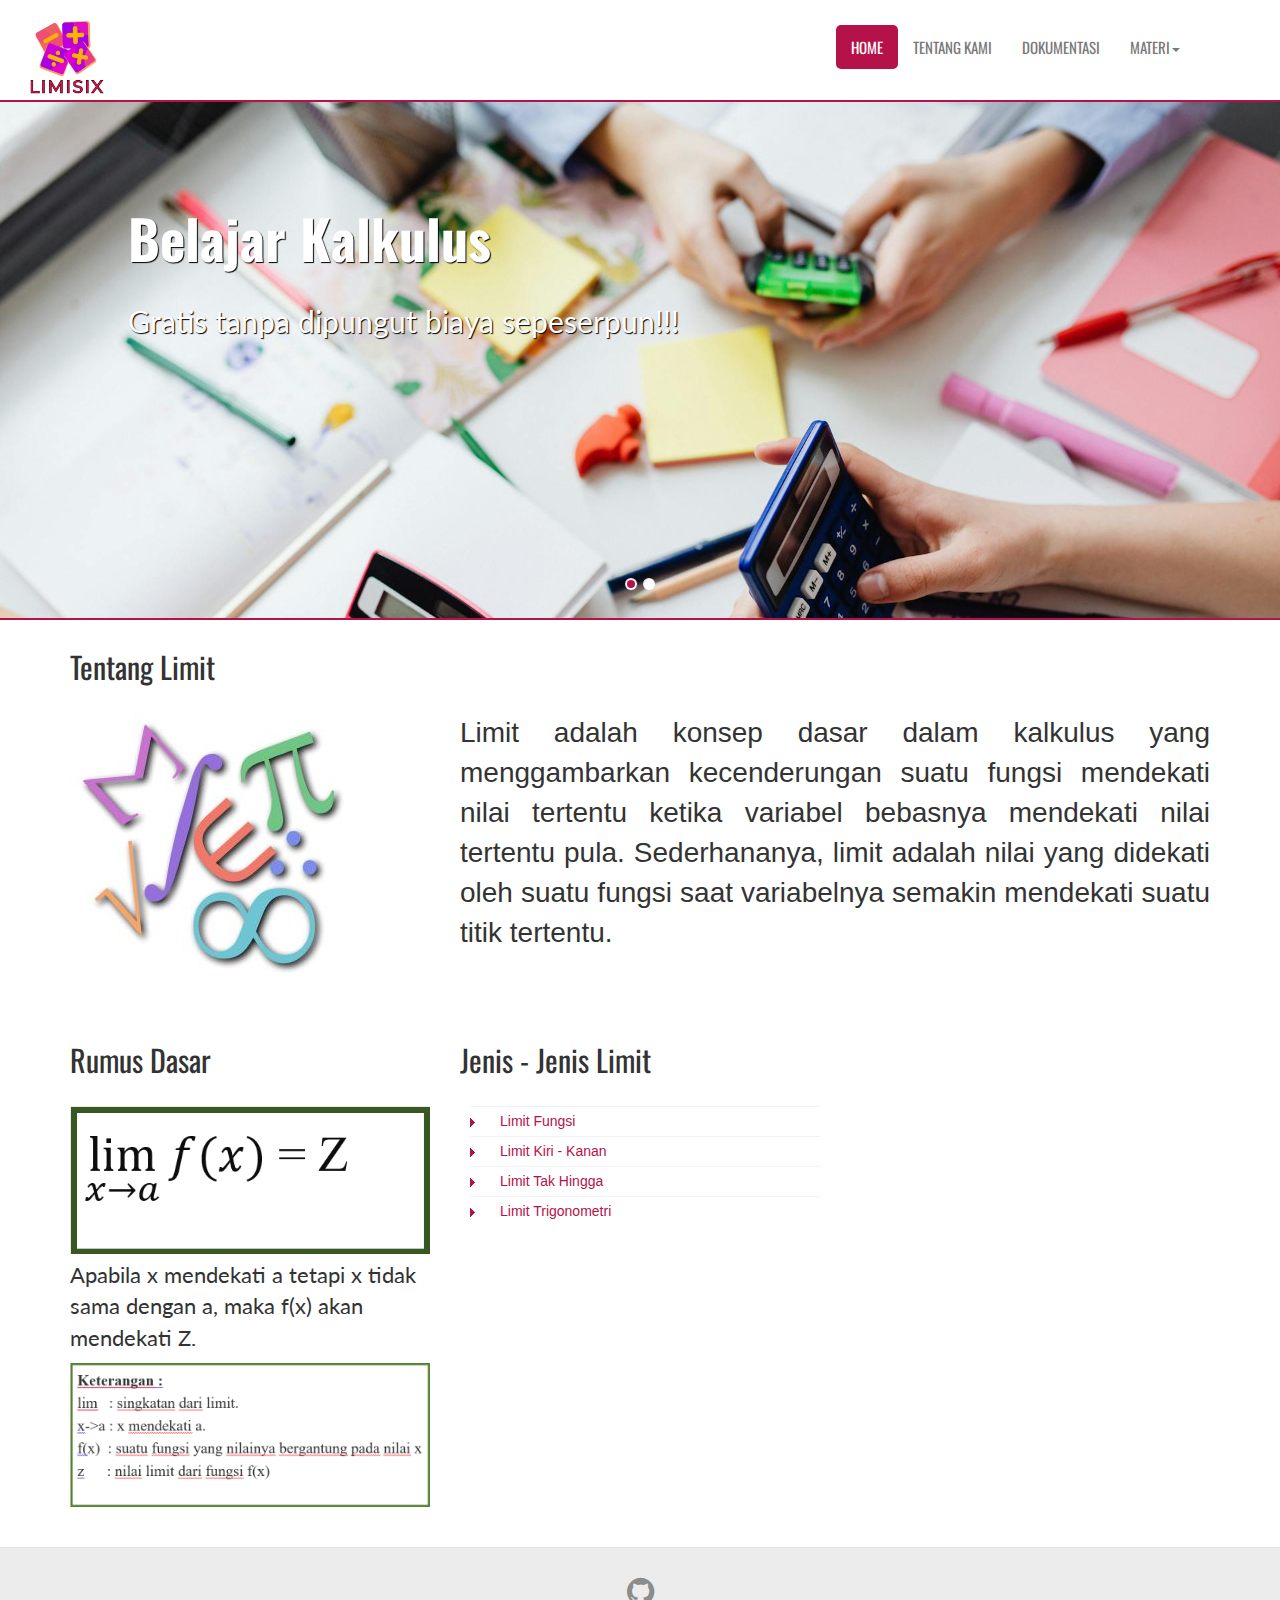
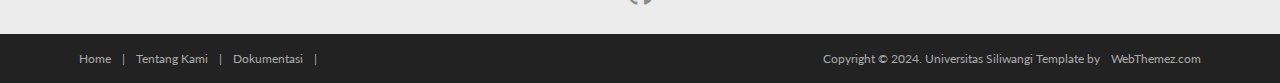
==== index.html @ 1281817e "Add files via upload" ====
<!DOCTYPE html>
<html lang="id">
<head>
	<meta charset="utf-8">
	<meta name="viewport" content="width=device-width, initial-scale=1.0">
	<meta name="description" content="Learn is a modern and fully responsive Template by WebThemez.">
	<meta name="author" content="webThemez.com">
	<title>Learn - Free Educational Responsive Web Template </title>
	<link rel="favicon" href="assets/images/favicon.png">
	<link rel="stylesheet" media="screen" href="http://fonts.googleapis.com/css?family=Open+Sans:300,400,700">
	<link rel="stylesheet" href="assets/css/bootstrap.min.css">
	<link rel="stylesheet" href="assets/css/font-awesome.min.css">
	<!-- Custom styles for our template -->
	<link rel="stylesheet" href="assets/css/bootstrap-theme.css" media="screen">
	<link rel="stylesheet" type="text/css" href="assets/css/da-slider.css" />
	<link rel="stylesheet" href="assets/css/style.css">
	<!-- HTML5 shim and Respond.js IE8 support of HTML5 elements and media queries -->
	<!--[if lt IE 9]>
	<script src="assets/js/html5shiv.js"></script>
	<script src="assets/js/respond.min.js"></script>
	<![endif]-->
</head>

<body>
	<!-- Fixed navbar -->
	<div class="navbar navbar-inverse">
		<div class="container">
			<div class="navbar-header">
				<!-- Button for smallest screens -->
				<button type="button" class="navbar-toggle" data-toggle="collapse" data-target=".navbar-collapse"><span class="icon-bar"></span><span class="icon-bar"></span><span class="icon-bar"></span></button>
				<a class="navbar-brand" href="index.html">
					<img src="assets/images/logo2.png" alt="Techro HTML5 template" class="logo-small">
				</a>
				
			</div>
			<div class="navbar-collapse collapse">
				<ul class="nav navbar-nav pull-right mainNav">
					<li class="active"><a href="index.html">Home</a></li>
					<li><a href="about.html">Tentang Kami</a></li>
					<li><a href="portfolio.html">Dokumentasi</a></li>
					<li class="dropdown">
						<a class="dropdown-toggle" data-toggle="dropdown">Materi<b class="caret"></b></a>
						<ul class="dropdown-menu">
							<li><a href="limitfungsi.html">Limit Fungsi</a></li>
							<li><a href="limitkk.html">Limit Kiri-Kanan</a></li>
							<li><a href="limitth.html">Limit Tak Hingga</a></li>
							<li><a href="limittrigo.html">Limit Trigonometri</a></li>
						</ul>
					</li>

				</ul>
			</div>
			<!--/.nav-collapse -->
		</div>
	</div>
	<!-- /.navbar -->

	<!-- Header -->
	<header id="head">
		<div class="container">
			<div class="banner-content">
				<div id="da-slider" class="da-slider">
					<div class="da-slide">
						<h2>Belajar Kalkulus</h2>
						<p>Gratis tanpa dipungut biaya sepeserpun!!!</p>
						<div class="da-img"></div>
						<img src="assets/images/kalkulatortangan.jpg" alt="Gambar Slider 1" style="width: 100%; height: auto;">
					</div>
					<div class="da-slide">
						<h2>Berisikan Berbagai Materi Seputar Limit</h2>
						<p>Kami Disini Untuk Membantu Kalian Dalam Belajar!!!</p>
						<div class="da-img"></div>
					</div>
					</div>
				</div>
			</div>
		</div>
	</header>
	<!-- /Header -->

	   <section class="container">
		<div class="heading">
			<!-- Heading -->
			<h2>Tentang Limit</h2>
		</div>
		<div class="row">
			<div class="col-md-4">
				<img src="assets/images/limit.jpeg" alt="" class="img-responsive">
			</div>
			<div class="col-md-8">
				<p>Limit adalah konsep dasar dalam kalkulus yang menggambarkan kecenderungan suatu fungsi mendekati nilai tertentu ketika variabel bebasnya mendekati nilai tertentu pula. Sederhananya, limit adalah nilai yang didekati oleh suatu fungsi saat variabelnya semakin mendekati suatu titik tertentu.</p>
			</div>
		</div>
	</section>
	
	
      <section class="container">
      <div class="row">
      	<div class="col-md-4"><div class="title-box clearfix "><h2 class="title-box_primary">Rumus Dasar</h2></div> 
		  <img src="assets/images/rumus.png" alt="" class="img-responsive">
        <p> Apabila x mendekati a tetapi x tidak sama dengan a, maka f(x) akan mendekati Z.</p>
		<img src="assets/images/keterangan.png" alt="" class="img-responsive">
        </div>
        
        <div class="col-md-4"><div class="title-box clearfix "><h2 class="title-box_primary">Jenis - Jenis Limit</h2></div> 
            <div class="list styled custom-list">
            <ul>
            <li><a title="Snatoquetibus et magnis dis partu rient montes ascetur ridiculus mus." href="limitfungsi.html">Limit Fungsi</a></li>
            <li><a title="Fusce feugiat malesuada odio. Morbi nunc odio gravida at cursus nec luctus." href="limitkk.html">Limit Kiri - Kanan</a></li>
            <li><a title="Penatibus et magnis dis parturient montes ascetur ridiculus mus." href="limitth.html">Limit Tak Hingga</a></li>
            <li><a title="Morbi nunc odio gravida at cursus nec luctus a lorem. Maecenas tristique orci." href="limittrigo.html">Limit Trigonometri</a></li>
            </ul>
            </div>
         </div>
      </div>
      </section>
      
    <footer id="footer">
		<div class="container">
			<div class="social text-center">
				<a href="#"><i class="fa fa-github"></i></a>
			</div>

			<div class="clear"></div>
			<!--CLEAR FLOATS-->
		</div>
		<div class="footer2">
			<div class="container">
				<div class="row">

					<div class="col-md-6 panel">
						<div class="panel-body">
							<p class="simplenav">
								<a href="index.html">Home</a> | 
								<a href="about.html">Tentang Kami</a> |
								<a href="portfolio.html">Dokumentasi</a> |
							</p>
						</div>
					</div>

					<div class="col-md-6 panel">
						<div class="panel-body">
							<p class="text-right">
								Copyright &copy; 2024. Universitas Siliwangi 
								Template by <a href="http://webthemez.com/" rel="develop">WebThemez.com</a>
							</p>
						</div>
					</div>

				</div>
				<!-- /row of panels -->
			</div>
		</div>
	</footer>

	<!-- JavaScript libs are placed at the end of the document so the pages load faster -->
	<script src="assets/js/modernizr-latest.js"></script>
	<script src="http://ajax.googleapis.com/ajax/libs/jquery/1.10.2/jquery.min.js"></script>
	<script src="http://netdna.bootstrapcdn.com/bootstrap/3.0.0/js/bootstrap.min.js"></script>
	<script src="assets/js/jquery.cslider.js"></script>
	<script src="assets/js/custom.js"></script>
</body>
</html>
---- assets/css/da-slider.css ----
.da-slider {
	width: 100%;
	min-width: 520px;
	height: 320px;
	position: relative;
	margin: 0% auto;
	overflow: hidden;
	/*background: transparent url(../images/waves.gif) repeat 0% 0%;
	border-top: 8px solid #efc34a;
	border-bottom: 8px solid #efc34a;
	box-shadow: 0px 1px 1px rgba(0,0,0,0.2), 0px -2px 1px #fff;*/
	-webkit-transition: background-position 1s ease-out 0.3s;
	-moz-transition: background-position 1s ease-out 0.3s;
	-o-transition: background-position 1s ease-out 0.3s;
	-ms-transition: background-position 1s ease-out 0.3s;
	transition: background-position 1s ease-out 0.3s;
}

.da-slide {
	position: absolute;
	width: 100%;
	height: 100%;
	top: 0px;
	left: 0px;
	text-align: left;
}

.da-slide-current {
	z-index: 1000;
}

.da-slider-fb .da-slide {
	left: 100%;
}

	.da-slider-fb .da-slide.da-slide-current {
		left: 0px;
	}

.da-slide h2,
.da-slide p,
.da-slide .da-link,
.da-slide .da-img {
	position: absolute;
	opacity: 0;
	left: 110%;
}

.da-slider-fb .da-slide h2,
.da-slider-fb .da-slide p,
.da-slider-fb .da-slide .da-link {
	left: 10%;
	opacity: 1;
}

.da-slider-fb .da-slide .da-img {
	left: 60%;
	opacity: 1;
}

.da-slide h2 {
	color: #fff;
	font-size: 54px;
	width: 80%;
	top: 0px;
	white-space: nowrap;
	z-index: 10;
	text-shadow: 1px 1px 1px rgba(0,0,0,1);
	font-weight: normal;
}

.da-slide p {
	width: 80%;
	top: 115px;
	color: #fff;
	font-size: 24px;
	line-height: 26px;
	height: 80px;
	overflow: hidden;
	text-shadow: 1px 1px 1px rgba(0,0,0,1);
	font-weight: 400;
}

.da-slide .da-img {
	text-align: center;
	width: 30%;
	top: 70px;
	height: 256px;
	line-height: 320px;
	left: 110%; /*60%*/
}

.da-slide .da-link {
	top: 270px; /*depends on p height*/
	color: #fff;
	text-shadow: 1px 1px 1px rgba(0,0,0,0.2);
	border: 3px solid rgba(255,255,255,0.8);
	padding: 2px 20px 0px;
	font-size: 16px;
	line-height: 30px;
	width: auto;
	text-align: center;
	background: rgba(255,255,255,0.2);
}

	.da-slide .da-link:hover {
		background: rgba(255,255,255,0.3);
	}

.da-dots {
	width: 100%;
	position: absolute;
	text-align: center;
	left: 0px;
	bottom: 20px;
	z-index: 2000;
	-moz-user-select: none;
	-webkit-user-select: none;
}

	.da-dots span {
		display: inline-block;
		position: relative;
		width: 12px;
		height: 12px;
		border-radius: 50%;
		background: #fff;
		margin: 3px;
		cursor: pointer;
		box-shadow: 1px 1px 1px rgba(0,0,0,0.1) inset, 1px 1px 1px rgba(255,255,255,0.1);
	}

		.da-dots span.da-dots-current:after {
			content: '';
			width: 8px;
			height: 8px;
			position: absolute;
			top: 2px;
			left: 2px;
			border-radius: 50%;
		}

.da-arrows {
	-moz-user-select: none;
	-webkit-user-select: none;
}

	.da-arrows span {
		position: absolute;
		top: 20%;
		height: 30px;
		width: 30px;
		border-radius: 50%;
		cursor: pointer;
		z-index: 2000;
		opacity: 0;
		background: transparent;
		-webkit-transition: opacity 0.4s ease-in-out-out 0.2s;
		-moz-transition: opacity 0.4s ease-in-out-out 0.2s;
		-o-transition: opacity 0.4s ease-in-out-out 0.2s;
		-ms-transition: opacity 0.4s ease-in-out-out 0.2s;
		transition: opacity 0.4s ease-in-out-out 0.2s;
	}

.da-slider:hover .da-arrows span {
	opacity: 1;
}

.da-arrows span:after {
	content: '';
	position: absolute;
	width: 31px;
	height: 38px;
	top: 5px;
	left: 5px;
	background: transparent url(../images/arrows.png) no-repeat top left;
	border-radius: 50%;
	box-shadow: 1px 1px 2px rgba(0,0,0,0.1);
}

.da-arrows span:hover:after {
}

.da-arrows span:active:after {
}

.da-arrows span.da-arrows-next:after {
	background-position: top right;
}

.da-arrows span.da-arrows-prev {
	left: 15px;
}

.da-arrows span.da-arrows-next {
	right: 15px;
}

.da-slide-current h2,
.da-slide-current p,
.da-slide-current .da-link {
	left: 10%;
	opacity: 1;
}

.da-slide-current .da-img {
	left: 60%;
	opacity: 1;
}
/* Animation classes and animations */

/* Slide in from the right*/
.da-slide-fromright h2 {
	-webkit-animation: fromRightAnim1 0.6s ease-in-out 0.8s both;
	-moz-animation: fromRightAnim1 0.6s ease-in-out 0.8s both;
	-o-animation: fromRightAnim1 0.6s ease-in-out 0.8s both;
	-ms-animation: fromRightAnim1 0.6s ease-in-out 0.8s both;
	animation: fromRightAnim1 0.6s ease-in-out 0.8s both;
}

.da-slide-fromright p {
	-webkit-animation: fromRightAnim2 0.6s ease-in-out 0.8s both;
	-moz-animation: fromRightAnim2 0.6s ease-in-out 0.8s both;
	-o-animation: fromRightAnim2 0.6s ease-in-out 0.8s both;
	-ms-animation: fromRightAnim2 0.6s ease-in-out 0.8s both;
	animation: fromRightAnim2 0.6s ease-in-out 0.8s both;
}

.da-slide-fromright .da-link {
	-webkit-animation: fromRightAnim3 0.4s ease-in-out 1.2s both;
	-moz-animation: fromRightAnim3 0.4s ease-in-out 1.2s both;
	-o-animation: fromRightAnim3 0.4s ease-in-out 1.2s both;
	-ms-animation: fromRightAnim3 0.4s ease-in-out 1.2s both;
	animation: fromRightAnim3 0.4s ease-in-out 1.2s both;
}

.da-slide-fromright .da-img {
	-webkit-animation: fromRightAnim4 0.6s ease-in-out 0.8s both;
	-moz-animation: fromRightAnim4 0.6s ease-in-out 0.8s both;
	-o-animation: fromRightAnim4 0.6s ease-in-out 0.8s both;
	-ms-animation: fromRightAnim4 0.6s ease-in-out 0.8s both;
	animation: fromRightAnim4 0.6s ease-in-out 0.8s both;
}

@-webkit-keyframes fromRightAnim1 {
	0% {
		left: 110%;
		opacity: 0;
	}

	100% {
		left: 10%;
		opacity: 1;
	}
}

@-webkit-keyframes fromRightAnim2 {
	0% {
		left: 110%;
		opacity: 0;
	}

	100% {
		left: 10%;
		opacity: 1;
	}
}

@-webkit-keyframes fromRightAnim3 {
	0% {
		left: 110%;
		opacity: 0;
	}

	1% {
		left: 10%;
		opacity: 0;
	}

	100% {
		left: 10%;
		opacity: 1;
	}
}

@-webkit-keyframes fromRightAnim4 {
	0% {
		left: 110%;
		opacity: 0;
	}

	100% {
		left: 60%;
		opacity: 1;
	}
}

@-moz-keyframes fromRightAnim1 {
	0% {
		left: 110%;
		opacity: 0;
	}

	100% {
		left: 10%;
		opacity: 1;
	}
}

@-moz-keyframes fromRightAnim2 {
	0% {
		left: 110%;
		opacity: 0;
	}

	100% {
		left: 10%;
		opacity: 1;
	}
}

@-moz-keyframes fromRightAnim3 {
	0% {
		left: 110%;
		opacity: 0;
	}

	1% {
		left: 10%;
		opacity: 0;
	}

	100% {
		left: 10%;
		opacity: 1;
	}
}

@-moz-keyframes fromRightAnim4 {
	0% {
		left: 110%;
		opacity: 0;
	}

	100% {
		left: 60%;
		opacity: 1;
	}
}

@-o-keyframes fromRightAnim1 {
	0% {
		left: 110%;
		opacity: 0;
	}

	100% {
		left: 10%;
		opacity: 1;
	}
}

@-o-keyframes fromRightAnim2 {
	0% {
		left: 110%;
		opacity: 0;
	}

	100% {
		left: 10%;
		opacity: 1;
	}
}

@-o-keyframes fromRightAnim3 {
	0% {
		left: 110%;
		opacity: 0;
	}

	1% {
		left: 10%;
		opacity: 0;
	}

	100% {
		left: 10%;
		opacity: 1;
	}
}

@-o-keyframes fromRightAnim4 {
	0% {
		left: 110%;
		opacity: 0;
	}

	100% {
		left: 60%;
		opacity: 1;
	}
}

@-ms-keyframes fromRightAnim1 {
	0% {
		left: 110%;
		opacity: 0;
	}

	100% {
		left: 10%;
		opacity: 1;
	}
}

@-ms-keyframes fromRightAnim2 {
	0% {
		left: 110%;
		opacity: 0;
	}

	100% {
		left: 10%;
		opacity: 1;
	}
}

@-ms-keyframes fromRightAnim3 {
	0% {
		left: 110%;
		opacity: 0;
	}

	1% {
		left: 10%;
		opacity: 0;
	}

	100% {
		left: 10%;
		opacity: 1;
	}
}

@-ms-keyframes fromRightAnim4 {
	0% {
		left: 110%;
		opacity: 0;
	}

	100% {
		left: 60%;
		opacity: 1;
	}
}

@keyframes fromRightAnim1 {
	0% {
		left: 110%;
		opacity: 0;
	}

	100% {
		left: 10%;
		opacity: 1;
	}
}

@keyframes fromRightAnim2 {
	0% {
		left: 110%;
		opacity: 0;
	}

	100% {
		left: 10%;
		opacity: 1;
	}
}

@keyframes fromRightAnim3 {
	0% {
		left: 110%;
		opacity: 0;
	}

	1% {
		left: 10%;
		opacity: 0;
	}

	100% {
		left: 10%;
		opacity: 1;
	}
}

@keyframes fromRightAnim4 {
	0% {
		left: 110%;
		opacity: 0;
	}

	100% {
		left: 60%;
		opacity: 1;
	}
}
/* Slide in from the left*/
.da-slide-fromleft h2 {
	-webkit-animation: fromLeftAnim1 0.6s ease-in-out 0.6s both;
	-moz-animation: fromLeftAnim1 0.6s ease-in-out 0.6s both;
	-o-animation: fromLeftAnim1 0.6s ease-in-out 0.6s both;
	-ms-animation: fromLeftAnim1 0.6s ease-in-out 0.6s both;
	animation: fromLeftAnim1 0.6s ease-in-out 0.6s both;
}

.da-slide-fromleft p {
	-webkit-animation: fromLeftAnim2 0.6s ease-in-out 0.6s both;
	-moz-animation: fromLeftAnim2 0.6s ease-in-out 0.6s both;
	-o-animation: fromLeftAnim2 0.6s ease-in-out 0.6s both;
	-ms-animation: fromLeftAnim2 0.6s ease-in-out 0.6s both;
	animation: fromLeftAnim2 0.6s ease-in-out 0.6s both;
}

.da-slide-fromleft .da-link {
	-webkit-animation: fromLeftAnim3 0.4s ease-in-out 1.2s both;
	-moz-animation: fromLeftAnim3 0.4s ease-in-out 1.2s both;
	-o-animation: fromLeftAnim3 0.4s ease-in-out 1.2s both;
	-ms-animation: fromLeftAnim3 0.4s ease-in-out 1.2s both;
	animation: fromLeftAnim3 0.4s ease-in-out 1.2s both;
}

.da-slide-fromleft .da-img {
	-webkit-animation: fromLeftAnim4 0.6s ease-in-out 0.6s both;
	-moz-animation: fromLeftAnim4 0.6s ease-in-out 0.6s both;
	-o-animation: fromLeftAnim4 0.6s ease-in-out 0.6s both;
	-ms-animation: fromLeftAnim4 0.6s ease-in-out 0.6s both;
	animation: fromLeftAnim4 0.6s ease-in-out 0.6s both;
}

@-webkit-keyframes fromLeftAnim1 {
	0% {
		left: -110%;
		opacity: 0;
	}

	100% {
		left: 10%;
		opacity: 1;
	}
}

@-webkit-keyframes fromLeftAnim2 {
	0% {
		left: -110%;
		opacity: 0;
	}

	100% {
		left: 10%;
		opacity: 1;
	}
}

@-webkit-keyframes fromLeftAnim3 {
	0% {
		left: -110%;
		opacity: 0;
	}

	1% {
		left: 10%;
		opacity: 0;
	}

	100% {
		left: 10%;
		opacity: 1;
	}
}

@-webkit-keyframes fromLeftAnim4 {
	0% {
		left: -110%;
		opacity: 0;
	}

	100% {
		left: 60%;
		opacity: 1;
	}
}

@-moz-keyframes fromLeftAnim1 {
	0% {
		left: -110%;
		opacity: 0;
	}

	100% {
		left: 10%;
		opacity: 1;
	}
}

@-moz-keyframes fromLeftAnim2 {
	0% {
		left: -110%;
		opacity: 0;
	}

	100% {
		left: 10%;
		opacity: 1;
	}
}

@-moz-keyframes fromLeftAnim3 {
	0% {
		left: -110%;
		opacity: 0;
	}

	1% {
		left: 10%;
		opacity: 0;
	}

	100% {
		left: 10%;
		opacity: 1;
	}
}

@-moz-keyframes fromLeftAnim4 {
	0% {
		left: -110%;
		opacity: 0;
	}

	100% {
		left: 60%;
		opacity: 1;
	}
}

@-o-keyframes fromLeftAnim1 {
	0% {
		left: -110%;
		opacity: 0;
	}

	100% {
		left: 10%;
		opacity: 1;
	}
}

@-o-keyframes fromLeftAnim2 {
	0% {
		left: -110%;
		opacity: 0;
	}

	100% {
		left: 10%;
		opacity: 1;
	}
}

@-o-keyframes fromLeftAnim3 {
	0% {
		left: -110%;
		opacity: 0;
	}

	1% {
		left: 10%;
		opacity: 0;
	}

	100% {
		left: 10%;
		opacity: 1;
	}
}

@-o-keyframes fromLeftAnim4 {
	0% {
		left: -110%;
		opacity: 0;
	}

	100% {
		left: 60%;
		opacity: 1;
	}
}

@-ms-keyframes fromLeftAnim1 {
	0% {
		left: -110%;
		opacity: 0;
	}

	100% {
		left: 10%;
		opacity: 1;
	}
}

@-ms-keyframes fromLeftAnim2 {
	0% {
		left: -110%;
		opacity: 0;
	}

	100% {
		left: 10%;
		opacity: 1;
	}
}

@-ms-keyframes fromLeftAnim3 {
	0% {
		left: -110%;
		opacity: 0;
	}

	1% {
		left: 10%;
		opacity: 0;
	}

	100% {
		left: 10%;
		opacity: 1;
	}
}

@-ms-keyframes fromLeftAnim4 {
	0% {
		left: -110%;
		opacity: 0;
	}

	100% {
		left: 60%;
		opacity: 1;
	}
}

@keyframes fromLeftAnim1 {
	0% {
		left: -110%;
		opacity: 0;
	}

	100% {
		left: 10%;
		opacity: 1;
	}
}

@keyframes fromLeftAnim2 {
	0% {
		left: -110%;
		opacity: 0;
	}

	100% {
		left: 10%;
		opacity: 1;
	}
}

@keyframes fromLeftAnim3 {
	0% {
		left: -110%;
		opacity: 0;
	}

	1% {
		left: 10%;
		opacity: 0;
	}

	100% {
		left: 10%;
		opacity: 1;
	}
}

@keyframes fromLeftAnim4 {
	0% {
		left: -110%;
		opacity: 0;
	}

	100% {
		left: 60%;
		opacity: 1;
	}
}
/* Slide out to the right */
.da-slide-toright h2 {
	-webkit-animation: toRightAnim1 0.6s ease-in-out 0.6s both;
	-moz-animation: toRightAnim1 0.6s ease-in-out 0.6s both;
	-o-animation: toRightAnim1 0.6s ease-in-out 0.6s both;
	-ms-animation: toRightAnim1 0.6s ease-in-out 0.6s both;
	animation: toRightAnim1 0.6s ease-in-out 0.6s both;
}

.da-slide-toright p {
	-webkit-animation: toRightAnim2 0.6s ease-in-out 0.3s both;
	-moz-animation: toRightAnim2 0.6s ease-in-out 0.3s both;
	-o-animation: toRightAnim2 0.6s ease-in-out 0.3s both;
	-ms-animation: toRightAnim2 0.6s ease-in-out 0.3s both;
	animation: toRightAnim2 0.6s ease-in-out 0.3s both;
}

.da-slide-toright .da-link {
	-webkit-animation: toRightAnim3 0.4s ease-in-out both;
	-moz-animation: toRightAnim3 0.4s ease-in-out both;
	-o-animation: toRightAnim3 0.4s ease-in-out both;
	-ms-animation: toRightAnim3 0.4s ease-in-out both;
	animation: toRightAnim3 0.4s ease-in-out both;
}

.da-slide-toright .da-img {
	-webkit-animation: toRightAnim4 0.6s ease-in-out both;
	-moz-animation: toRightAnim4 0.6s ease-in-out both;
	-o-animation: toRightAnim4 0.6s ease-in-out both;
	-ms-animation: toRightAnim4 0.6s ease-in-out both;
	animation: toRightAnim4 0.6s ease-in-out both;
}

@-webkit-keyframes toRightAnim1 {
	0% {
		left: 10%;
		opacity: 1;
	}

	100% {
		left: 100%;
		opacity: 0;
	}
}

@-webkit-keyframes toRightAnim2 {
	0% {
		left: 10%;
		opacity: 1;
	}

	100% {
		left: 100%;
		opacity: 0;
	}
}

@-webkit-keyframes toRightAnim3 {
	0% {
		left: 10%;
		opacity: 1;
	}

	99% {
		left: 10%;
		opacity: 0;
	}

	100% {
		left: 100%;
		opacity: 0;
	}
}

@-webkit-keyframes toRightAnim4 {
	0% {
		left: 60%;
		opacity: 1;
	}

	30% {
		left: 55%;
		opacity: 1;
	}

	100% {
		left: 100%;
		opacity: 0;
	}
}

@-moz-keyframes toRightAnim1 {
	0% {
		left: 10%;
		opacity: 1;
	}

	100% {
		left: 100%;
		opacity: 0;
	}
}

@-moz-keyframes toRightAnim2 {
	0% {
		left: 10%;
		opacity: 1;
	}

	100% {
		left: 100%;
		opacity: 0;
	}
}

@-moz-keyframes toRightAnim3 {
	0% {
		left: 10%;
		opacity: 1;
	}

	99% {
		left: 10%;
		opacity: 0;
	}

	100% {
		left: 100%;
		opacity: 0;
	}
}

@-moz-keyframes toRightAnim4 {
	0% {
		left: 60%;
		opacity: 1;
	}

	30% {
		left: 55%;
		opacity: 1;
	}

	100% {
		left: 100%;
		opacity: 0;
	}
}

@-o-keyframes toRightAnim1 {
	0% {
		left: 10%;
		opacity: 1;
	}

	100% {
		left: 100%;
		opacity: 0;
	}
}

@-o-keyframes toRightAnim2 {
	0% {
		left: 10%;
		opacity: 1;
	}

	100% {
		left: 100%;
		opacity: 0;
	}
}

@-o-keyframes toRightAnim3 {
	0% {
		left: 10%;
		opacity: 1;
	}

	99% {
		left: 10%;
		opacity: 0;
	}

	100% {
		left: 100%;
		opacity: 0;
	}
}

@-o-keyframes toRightAnim4 {
	0% {
		left: 60%;
		opacity: 1;
	}

	30% {
		left: 55%;
		opacity: 1;
	}

	100% {
		left: 100%;
		opacity: 0;
	}
}

@-ms-keyframes toRightAnim1 {
	0% {
		left: 10%;
		opacity: 1;
	}

	100% {
		left: 100%;
		opacity: 0;
	}
}

@-ms-keyframes toRightAnim2 {
	0% {
		left: 10%;
		opacity: 1;
	}

	100% {
		left: 100%;
		opacity: 0;
	}
}

@-ms-keyframes toRightAnim3 {
	0% {
		left: 10%;
		opacity: 1;
	}

	99% {
		left: 10%;
		opacity: 0;
	}

	100% {
		left: 100%;
		opacity: 0;
	}
}

@-ms-keyframes toRightAnim4 {
	0% {
		left: 60%;
		opacity: 1;
	}

	30% {
		left: 55%;
		opacity: 1;
	}

	100% {
		left: 100%;
		opacity: 0;
	}
}

@keyframes toRightAnim1 {
	0% {
		left: 10%;
		opacity: 1;
	}

	100% {
		left: 100%;
		opacity: 0;
	}
}

@keyframes toRightAnim2 {
	0% {
		left: 10%;
		opacity: 1;
	}

	100% {
		left: 100%;
		opacity: 0;
	}
}

@keyframes toRightAnim3 {
	0% {
		left: 10%;
		opacity: 1;
	}

	99% {
		left: 10%;
		opacity: 0;
	}

	100% {
		left: 100%;
		opacity: 0;
	}
}

@keyframes toRightAnim4 {
	0% {
		left: 60%;
		opacity: 1;
	}

	30% {
		left: 55%;
		opacity: 1;
	}

	100% {
		left: 100%;
		opacity: 0;
	}
}
/* Slide out to the left*/
.da-slide-toleft h2 {
	-webkit-animation: toLeftAnim1 0.6s ease-in-out both;
	-moz-animation: toLeftAnim1 0.6s ease-in-out both;
	-o-animation: toLeftAnim1 0.6s ease-in-out both;
	-ms-animation: toLeftAnim1 0.6s ease-in-out both;
	animation: toLeftAnim1 0.6s ease-in-out both;
}

.da-slide-toleft p {
	-webkit-animation: toLeftAnim2 0.6s ease-in-out 0.3s both;
	-moz-animation: toLeftAnim2 0.6s ease-in-out 0.3s both;
	-o-animation: toLeftAnim2 0.6s ease-in-out 0.3s both;
	-ms-animation: toLeftAnim2 0.6s ease-in-out 0.3s both;
	animation: toLeftAnim2 0.6s ease-in-out 0.3s both;
}

.da-slide-toleft .da-link {
	-webkit-animation: toLeftAnim3 0.6s ease-in-out 0.6s both;
	-moz-animation: toLeftAnim3 0.6s ease-in-out 0.6s both;
	-o-animation: toLeftAnim3 0.6s ease-in-out 0.6s both;
	-ms-animation: toLeftAnim3 0.6s ease-in-out 0.6s both;
	animation: toLeftAnim3 0.6s ease-in-out 0.6s both;
}

.da-slide-toleft .da-img {
	-webkit-animation: toLeftAnim4 0.6s ease-in-out 0.5s both;
	-moz-animation: toLeftAnim4 0.6s ease-in-out 0.5s both;
	-o-animation: toLeftAnim4 0.6s ease-in-out 0.5s both;
	-ms-animation: toLeftAnim4 0.6s ease-in-out 0.5s both;
	animation: toLeftAnim4 0.6s ease-in-out 0.5s both;
}

@-webkit-keyframes toLeftAnim1 {
	0% {
		left: 10%;
		opacity: 1;
	}

	30% {
		left: 15%;
		opacity: 1;
	}

	100% {
		left: -50%;
		opacity: 0;
	}
}

@-webkit-keyframes toLeftAnim2 {
	0% {
		left: 10%;
		opacity: 1;
	}

	30% {
		left: 15%;
		opacity: 1;
	}

	100% {
		left: -50%;
		opacity: 0;
	}
}

@-webkit-keyframes toLeftAnim3 {
	0% {
		left: 10%;
		opacity: 1;
	}

	100% {
		left: -50%;
		opacity: 0;
	}
}

@-webkit-keyframes toLeftAnim4 {
	0% {
		left: 60%;
		opacity: 1;
	}

	70% {
		left: 30%;
		opacity: 0;
	}

	100% {
		left: -50%;
		opacity: 0;
	}
}

@-moz-keyframes toLeftAnim1 {
	0% {
		left: 10%;
		opacity: 1;
	}

	30% {
		left: 15%;
		opacity: 1;
	}

	100% {
		left: -50%;
		opacity: 0;
	}
}

@-moz-keyframes toLeftAnim2 {
	0% {
		left: 10%;
		opacity: 1;
	}

	30% {
		left: 15%;
		opacity: 1;
	}

	100% {
		left: -50%;
		opacity: 0;
	}
}

@-moz-keyframes toLeftAnim3 {
	0% {
		left: 10%;
		opacity: 1;
	}

	100% {
		left: -50%;
		opacity: 0;
	}
}

@-moz-keyframes toLeftAnim4 {
	0% {
		left: 60%;
		opacity: 1;
	}

	70% {
		left: 30%;
		opacity: 0;
	}

	100% {
		left: -50%;
		opacity: 0;
	}
}

@-o-keyframes toLeftAnim1 {
	0% {
		left: 10%;
		opacity: 1;
	}

	30% {
		left: 15%;
		opacity: 1;
	}

	100% {
		left: -50%;
		opacity: 0;
	}
}

@-o-keyframes toLeftAnim2 {
	0% {
		left: 10%;
		opacity: 1;
	}

	30% {
		left: 15%;
		opacity: 1;
	}

	100% {
		left: -50%;
		opacity: 0;
	}
}

@-o-keyframes toLeftAnim3 {
	0% {
		left: 10%;
		opacity: 1;
	}

	100% {
		left: -50%;
		opacity: 0;
	}
}

@-o-keyframes toLeftAnim4 {
	0% {
		left: 60%;
		opacity: 1;
	}

	70% {
		left: 30%;
		opacity: 0;
	}

	100% {
		left: -50%;
		opacity: 0;
	}
}

@-ms-keyframes toLeftAnim1 {
	0% {
		left: 10%;
		opacity: 1;
	}

	30% {
		left: 15%;
		opacity: 1;
	}

	100% {
		left: -50%;
		opacity: 0;
	}
}

@-ms-keyframes toLeftAnim2 {
	0% {
		left: 10%;
		opacity: 1;
	}

	30% {
		left: 15%;
		opacity: 1;
	}

	100% {
		left: -50%;
		opacity: 0;
	}
}

@-ms-keyframes toLeftAnim3 {
	0% {
		left: 10%;
		opacity: 1;
	}

	100% {
		left: -50%;
		opacity: 0;
	}
}

@-ms-keyframes toLeftAnim4 {
	0% {
		left: 60%;
		opacity: 1;
	}

	70% {
		left: 30%;
		opacity: 0;
	}

	100% {
		left: -50%;
		opacity: 0;
	}
}

@keyframes toLeftAnim1 {
	0% {
		left: 10%;
		opacity: 1;
	}

	30% {
		left: 15%;
		opacity: 1;
	}

	100% {
		left: -50%;
		opacity: 0;
	}
}

@keyframes toLeftAnim2 {
	0% {
		left: 10%;
		opacity: 1;
	}

	30% {
		left: 15%;
		opacity: 1;
	}

	100% {
		left: -50%;
		opacity: 0;
	}
}

@keyframes toLeftAnim3 {
	0% {
		left: 10%;
		opacity: 1;
	}

	100% {
		left: -50%;
		opacity: 0;
	}
}

@keyframes toLeftAnim4 {
	0% {
		left: 60%;
		opacity: 1;
	}

	70% {
		left: 30%;
		opacity: 0;
	}

	100% {
		left: -50%;
		opacity: 0;
	}
}

@media (min-width: 768px) {
}

@media (max-width: 768px) {
	.da-slider {
		width: 100%;
		min-width: initial;
	}
}

@media (max-width: 480px) {
}
---- assets/css/style.css ----
/*
Theme: Learn - Free Educational Responsive Web Template
Description: Free to use for personal and commercial use
Author: WebThemez.com
Website: http://webthemez.com
Note: Please do not remove the footer backlink (webthemez.com)--(if you want to remove contact: webthemez@gmail.com)
Licence: Creative Commons Attribution 3.0** - http://creativecommons.org/licenses/by/3.0/
*/
@import url(http://fonts.googleapis.com/css?family=Oswald:400,700);
@import url(http://fonts.googleapis.com/css?family=Lato:400,700);
body {
  font-family: "Lato", sans-serif;
  font-weight: normal;
}
/*General*/
h1,
h2,
h3,
h4,
h5,
h6 {
  font-weight: normal;
  font-family: "Oswald", sans-serif;
}
h1,
.h1,
h2,
.h2,
h3,
.h3 {
  margin-top: 30px;
}
h2 {
  margin: 30px 0;
}
.navbar-toggle {
  background-color: rgba(0, 0, 0, 0.89);
}
.navbar-nav > li > a {
  padding-top: 12px;
  padding-bottom: 12px;
  font-family: "Oswald", sans-serif;
  font-weight: 400 !important;
}

.logo-small {
  width: 132px; /* Menentukan lebar logo */
  height: auto; /* Menjaga rasio aspek */
  position: absolute;
  top: 0;
  left: 0;
  down: 5;
}

blockquote {
  font-style: italic;
  font-family: Georgia;
  color: #999;
  margin: 30px 0 30px;
}
label {
  color: #777;
}
.btn-inline {
  color: #b6124a;
  font-size: 16px;
  font-weight: 600;
}
.form-control {
  display: block;
  width: 100%;
  height: 41px;
  padding: 6px 12px;
  font-size: 14px;
  line-height: 2.428571;
  color: #555;
  background-color: #f7f7f7;
  background-image: none;
  border: 1px solid #ccc;
  border-radius: 0px;
}
.section-title {
  margin-bottom: 20px;
}
/* Header */
#head {
  background: #181015 no-repeat;
  background-size: cover;
  min-height: 520px;
  text-align: center;
  color: white;
  font-weight: 300;
  position: relative;
  border-top: 2px solid #b6124a;
  border-bottom: 2px solid #b6124a;
  background-position-x: center;
}
#head.secondary {
  height: 100px;
  min-height: 100px;
  padding-top: 0px;
}
#head .lead {
  font-size: 44px;
  margin-bottom: 6px;
  color: white;
  line-height: 1.15em;
}
#head .tagline {
  color: rgba(255, 255, 255, 0.75);
  margin-bottom: 25px;
}
#head .tagline a {
  color: #fff;
}
#head .btn {
  margin-bottom: 10px;
}
#head .btn-default {
  text-shadow: none;
  background: transparent;
  color: rgba(255, 255, 255, 0.5);
  -webkit-box-shadow: inset 0px 0px 0px 3px rgba(255, 255, 255, 0.5);
  -moz-box-shadow: inset 0px 0px 0px 3px rgba(255, 255, 255, 0.5);
  box-shadow: inset 0px 0px 0px 3px rgba(255, 255, 255, 0.5);
  background: transparent;
}
#head .btn-default:hover,
#head .btn-default:focus {
  color: rgba(255, 255, 255, 0.8);
  -webkit-box-shadow: inset 0px 0px 0px 3px rgba(255, 255, 255, 0.8);
  -moz-box-shadow: inset 0px 0px 0px 3px rgba(255, 255, 255, 0.8);
  box-shadow: inset 0px 0px 0px 3px rgba(255, 255, 255, 0.8);
  background: transparent;
}
#head .btn-default:active,
#head .btn-default.active {
  color: #fff;
  -webkit-box-shadow: inset 0px 0px 0px 3px #fff;
  -moz-box-shadow: inset 0px 0px 0px 3px #fff;
  box-shadow: inset 0px 0px 0px 3px #fff;
  background: transparent;
}
.panel {
  margin-bottom: 0px;
  background-color: transparent;
  border: 1px solid transparent;
  border-radius: 0px;
  -webkit-box-shadow: none;
  box-shadow: none;
}
.panel-body {
  padding: 0px;
}
.btn-action,
.btn-primary {
  color: #ffefd7;
  background-image: -webkit-linear-gradient(top, #0ecfec 0%, #09bed9 100%);
  background-image: linear-gradient(to bottom, #0ecfec 0%, #09bed9 100%);
  filter: progid:DXImageTransform.Microsoft.gradient(startColorstr='#0ecfec22', endColorstr='#09bed900', GradientType=0);
  filter: progid:DXImageTransform.Microsoft.gradient(enabled = false);
  background-repeat: repeat-x;
  border: 0 none;
}

.col-md-4 p {
  font-size: 22px;
  margin-top: 5px;
}
.col-md-8 p {
  font-size: 28px; /* Sesuaikan ukuran font sesuai kebutuhan */
  text-align: justify; /* Meratakan teks di kiri dan kanan */
  font-family: "Gill Sans", "Gill Sans MT", Calibri, "Trebuchet MS", sans-serif;
  margin: 0;
  padding: 50;
}

.btn-action:hover,
.btn-primary:hover {
  background: #04a0b7;
}
.btn:hover,
.btn:active {
  color: #c0c0c0;
}

ul,
.list.custom-list ul {
  margin: 0 0 11px;
  list-style-type: none;
  padding-left: 10px;
}
.list.custom-list ul li {
  margin: 0;
  padding: 4px 0 5px 30px;
  border-top: 1px solid #f2f2f2;
  position: relative;
  background: url(../images/arrow.png) no-repeat 0 11px;
}

.list.custom-list ul li a {
  font: 14px/1.2em "Roboto", sans-serif;
  color: #b6124a;
  text-transform: none;
  display: inline;
  position: relative;
}
.thumbnail {
  position: relative;
  margin: 0;
  border-radius: 0;
  box-shadow: none;
  border: none;
  padding: 0;
  background: none;
}
.thumbnail time {
  background: #b6124a;
  padding: 5px 0;
  display: block;
  text-indent: 12px;
  color: #fff;
}
.thumbnail .caption {
  padding: 9px;
  color: #333;
  background: #ddd;
}
.thumbnail .caption:hover {
  padding: 9px;
  color: #fff;
  background: #777;
}
.thumbnail .caption a {
  font: 20px;
}
.slideUp {
  top: -100px;
}
.navbar-inverse {
  background: #fff;
}
.navbar-inverse {
  border: none;
}
.navbar-inverse .navbar-nav > li > a,
.navbar-inverse .navbar-nav > .open ul > a {
  color: #797979;
  font-size: 15px;
  font-weight: 900;
  text-transform: uppercase;
}
.navbar-inverse .navbar-nav > li > a:hover,
.navbar-inverse .navbar-nav > li > a:focus,
.navbar-inverse .navbar-nav > .open > a:hover,
.navbar-inverse .navbar-nav > .open > a:focus {
  background: none;
  color: #b6124a !important;
}
.navbar-inverse .navbar-nav > .active > a {
  background: #b6124a;
  color: #ffffff;
  border-radius: 5px;
}
.navbar-inverse .navbar-nav > li > a,
.navbar-inverse .navbar-nav > .open ul > a {
  text-align: left;
}
/* Highlights*/
.highlight {
  margin-top: 40px;
}
.h-caption {
  text-align: center;
}
.h-caption i {
  display: block;
  font-size: 54px;
  color: #b6124a;
  margin-bottom: 36px;
}
.h-caption h4 {
  color: #382526;
  font-size: 16px;
  font-weight: bold;
  margin-bottom: 20px;
}
div.hbox {
  background: #fff;
  padding: 10px 15px;
}
.h-body {
}
.jumbotron {
  background-color: #e0e0e0;
}
.page-header {
  border-bottom: 1px solid #15c008;
}
.page-title {
  margin-top: 20px;
  font-weight: 300;
  color: #15c008;
}
.text-muted {
  color: #888;
}
.breadcrumb {
  background: none;
  padding: 0;
  margin: 30px 0 0px 0;
}
ul.list-spaces li {
  margin-bottom: 10px;
}
/* Helpers */
.container-full {
  margin: 0 auto;
  width: 100%;
}
.top-space {
  margin-top: 60px;
}
.top-margin {
  margin-top: 20px;
}
.circle {
  background: rgb(214, 214, 214);
  width: 95px;
  height: 95px;
  border-radius: 90px;
  line-height: 95px;
  margin: 0 auto 20px;
}
img {
  max-width: 100%;
}
img.pull-right {
  margin-left: 10px;
}
img.pull-left {
  margin-right: 10px;
}
#map {
  width: 100%;
  height: 280px;
}
#social {
  margin-top: 50px;
  margin-bottom: 50px;
}
#social .wrapper {
  width: 340px;
  margin: 0 auto;
}
.sidebar {
  padding-top: 36px;
  padding-bottom: 30px;
}
.sidebar .panel {
  margin-bottom: 20px;
}
.sidebar h1,
.sidebar .h1,
.sidebar h2,
.sidebar .h2,
.sidebar h3,
.sidebar .h3 {
  margin-top: 20px;
}
.featured-box {
  padding: 20px;
  border: solid 1px #ddd;
  margin-bottom: 20px;
}
.featured-box .text {
  padding-left: 80px;
}
.featured-box h3 {
  margin: 0 0 5px 0;
}
.featured-box i {
  position: absolute;
  display: inline-block;
  color: #b6124a;
  border: solid 2px #b6124a;
  background: #fff;
  padding: 0px;
  border-radius: 50px;
  width: 24px;
  height: 24px;
  margin: 0px;
  width: 60px;
  height: 60px;
  text-align: center;
  line-height: 60px;
}
footer {
  border-top: 1px solid #e5e5e5;
  background: #ececec;
  margin-top: 40px;
}
.social {
  margin: 20px 0;
}
.social a {
  font-size: 32px;
  margin: 0 10px;
  color: #8c8c8c;
}
.social a:hover {
  color: #b6124a;
}
/* Footer */
.footer1 {
  background: #fff;
  padding: 30px 0 0 0;
  font-size: 12px;
  color: #999;
}
.footer1 a {
  color: #ccc;
}
.footer1 a:hover {
  color: #fff;
}
.footer1 .panel {
  margin-bottom: 30px;
}
.footer1 .panel-title {
  font-size: 17px;
  font-weight: bold;
  color: #ccc;
  margin: 0 0 20px;
}
.footer1 .entry-meta {
  border-top: 1px solid #ccc;
  border-bottom: 1px solid #ccc;
  margin: 0 0 35px 0;
  padding: 2px 0;
  color: #888888;
  font-size: 12px;
  font-size: 0.75rem;
}
.footer1 .entry-meta a {
  color: #333333;
}
.footer1 .entry-meta .meta-in {
  border-top: 1px solid #ccc;
  border-bottom: 1px solid #ccc;
  padding: 10px 0;
}
.follow-me-icons {
  font-size: 30px;
}
.follow-me-icons i {
  float: left;
  margin: 0 10px 0 0;
  color: #b6124a;
}
.footer2 {
  background: #222;
  padding: 15px 0;
  color: #aaa;
  font-size: 12px;
}
.footer2 a {
  color: #aaa;
}
.footer2 a:hover {
  color: #fff;
}
.footer2 p {
  margin: 0;
}
.panel-simplenav {
  margin-left: -5px;
}
.panel-simplenav a {
  margin: 0 5px;
}
#services .fa {
  color: #b6124a;
}
/* carousel */
#quote-carousel {
  padding: 0 10px 30px 10px;
  margin-top: 30px 0px 0px;
}
/* Control buttons  */
#quote-carousel .carousel-control {
  background: none;
  color: #222;
  font-size: 2.3em;
  text-shadow: none;
  margin-top: 30px;
}
/* Previous button  */
#quote-carousel .carousel-control.left {
  left: -12px;
}
/* Next button  */
#quote-carousel .carousel-control.right {
  right: -12px !important;
}
/* Changes the position of the indicators */
#quote-carousel .carousel-indicators {
  right: 50%;
  top: auto;
  bottom: 0px;
  margin-right: -19px;
}
/* Changes the color of the indicators */
#quote-carousel .carousel-indicators li {
  background: #c0c0c0;
}
#quote-carousel .carousel-indicators .active {
  background: #333333;
}
#quote-carousel img {
  width: 250px;
  height: 100px;
}
/* End carousel */

.item blockquote {
  border-left: none;
  margin: 0;
}
.item blockquote img {
  margin-bottom: 10px;
}
.item blockquote p:before {
  content: "\f10d";
  font-family: "Fontawesome";
  float: left;
  margin-right: 10px;
}
.contact ul {
  padding: 0px;
}
.contact ul li {
  margin-bottom: 10px;
  list-style: none;
}
footer ul li {
  list-style: none;
}
#map-canvas {
  height: 100%;
  margin: 0px;
  padding: 0px;
}
/* ------- */

.isotopeWrapper article {
  margin-bottom: 30px;
}
#portfolio {
}
#portfolio img {
  width: 100%;
}
#portfolio article p {
  margin-bottom: 1.45em;
  /*set next row on the baseline*/
}
nav#filter {
  margin-bottom: 1.5em;
}
nav#filter li {
  display: inline-block;
  margin: 10px;
}
nav#filter a {
  padding: 4px 12px;
  line-height: 20px;
  border: 1px solid #b6124a;
  text-decoration: none;
  color: #b6124a;
}
nav#filter a.current {
  background: #b6124a;
  color: #fff;
}
.iconColor .fa {
  color: #ee0c45;
}
.portfolio-items article img {
  width: 100%;
}
.portfolio-item {
  display: block;
  position: relative;
  -webkit-transition: all 0.2s ease-in-out;
  -moz-transition: all 0.2s ease-in-out;
  -o-transition: all 0.2s ease-in-out;
  transition: all 0.2s ease-in-out;
}
.portfolio-item img {
  -webkit-transition: all 300ms linear;
  -moz-transition: all 300ms linear;
  -o-transition: all 300ms linear;
  -ms-transition: all 300ms linear;
  transition: all 300ms linear;
}
.portfolio-item .portfolio-desc {
  display: block;
  opacity: 0;
  position: absolute;
  width: 100%;
  left: 0;
  top: 0;
  color: rgba(220, 220, 220);
}
.fancybox-overlay {
  background: rgba(0, 0, 0, 0.64);
}
.portfolio-item:hover .portfolio-desc {
  padding-top: 20%;
  height: 100%;
  transition: all 200ms ease-in-out 0s;
  opacity: 1;
  background: rgba(61, 61, 61, 0.67);
}
.portfolio-item .portfolio-desc a {
  color: #fff;
  text-align: center;
  display: block;
}
.portfolio-item .portfolio-desc a:hover {
  /*text-shadow: 2px 2px 1px rgba(0, 0, 0, 0.7);*/
  text-decoration: none;
}
.portfolio-item .portfolio-desc .folio-info {
  top: -20px;
  padding: 30px;
  height: 0;
  opacity: 0;
  position: relative;
}
.portfolio-item:hover .folio-info {
  height: 100%;
  opacity: 1;
  transition: all 500ms ease-in-out 0s;
  top: 5px;
}
.portfolio-item .portfolio-desc .folio-info h5 {
  text-transform: uppercase;
  text-align: center;
  font-weight: bold;
  font-size: 1.4em;
}
.portfolio-item .portfolio-desc .folio-info p {
  color: #ffffff;
  font-size: 12px;
}
.newsBox {
  margin-bottom: 12px;
}
.newsBox img {
  width: 100% !important;
}
/*Da Slider*/
.da-slider {
  width: auto;
  height: auto;
  max-height: initial;
  position: absolute;
  top: 0px;
  bottom: 0px;
  right: 0px;
  left: 0px;
}
.da-slide h2 {
  text-align: left;
  top: 15%;
  font-weight: bold;
}
.da-slide p {
  text-align: left;
  top: 40%;
  font-size: 30px;
}
.da-arrows span {
  position: absolute;
  top: 45%;
}
.da-dots span.da-dots-current:after {
  content: "";
  background: #b6124a;
}
.team-member {
  padding-top: 5px;
  margin-bottom: 15px;
}
.team-heading {
  display: block;
  width: 100%;
}
.member-img {
  overflow: hidden;
}
.member-img img {
  border-radius: 0px;
  border: 1px solid rgb(218, 218, 218);
}
.team-socials {
  margin: 15px 0;
  display: block;
  text-align: center;
}
.team-socials i {
  width: 35px;
  height: 35px;
  position: relative;
  display: inline-block;
  text-align: center;
  font-size: 18px;
  color: #c7c7c7;
}
.team-socials i:hover {
  color: #b6124a;
}
.team-member h4 {
  font-size: 19px;
  line-height: 32px;
  padding: 10px 0 0;
  text-align: center;
  margin: 0px;
}
.team-member .pos {
  display: block;
  margin: 0;
  text-align: center;
}
#head.secondary {
  height: 100px;
  min-height: 100px;
  padding-top: 0px;
  background: #680b44;
  /*background: #b6124a;*/
  background-size: cover;
  text-align: left;
}
/*Price table*/
.flat {
  margin: 30px 0;
}
.flat .plan {
  border-radius: 0px;
  list-style: none;
  padding: 0 0 20px;
  margin: 0 0 15px;
  background: #fff;
  text-align: center;
  box-shadow: 0px 3px 3px rgba(0, 0, 0, 0.29) !important;
}
.flat .plan li {
  padding: 10px 15px;
  color: #ccc;
  border-top: 1px solid #f5f5f5;
  -webkit-transition: 300ms;
  transition: 300ms;
}
.flat .plan li.plan-price {
  border-top: 0;
}
.flat .plan li.plan-name {
  border-radius: 0;
  padding: 15px;
  font-size: 24px;
  line-height: 24px;
  color: #fff;
  background: #4e4e4e;
  margin-bottom: 30px;
  border-top: 0;
}
.flat .plan li > strong {
  color: #6b6b6b;
  font-weight: normal;
}
.flat .plan li.plan-action {
  margin-top: 10px;
  border-top: 0;
}
.flat .plan.featured {
  -webkit-transform: scale(1.1);
  -ms-transform: scale(1.1);
  transform: scale(1.1);
}
.flat .plan.featured:hover li.plan-name,
.flat .plan:hover li.plan-name,
.flat .plan.featured.plan-name {
  background: #b6124a !important;
}
.btn {
  background: #b6124a;
  color: #fff;
}
.footer2 a {
  padding: 4px 8px;
}

/**
  MEDIA QUERIES
*/
@media (max-width: 767px) {
  #head.secondary {
    height: 80px;
    min-height: 80px;
    background-size: initial;
  }
  #head {
    min-height: 420px;
  }
  #head .lead {
    font-size: 34px;
  }
}

/* Small devices (tablets, 768px and up) */
@media (min-width: 768px) {
  #quote-carousel {
    margin-bottom: 0;
    padding: 0 40px 30px 40px;
    margin-top: 30px;
  }
}

@media (max-width: 767px) {
  .navbar-collapse ul {
    text-align: right;
    margin-right: 0px;
  }
}

/* Small devices (tablets, up to 768px) */
@media (max-width: 768px) {
  /* Make the indicators larger for easier clicking with fingers/thumb on mobile */
  .navbar-inverse .navbar-nav > li > a,
  .navbar-inverse .navbar-nav > .open ul > a {
    font-size: 13px;
  }
  #quote-carousel .carousel-indicators {
    bottom: -20px !important;
  }
  #quote-carousel .carousel-indicators li {
    display: inline-block;
    margin: 0px 5px;
    width: 15px;
    height: 15px;
  }
  #quote-carousel .carousel-indicators li.active {
    margin: 0px 5px;
    width: 20px;
    height: 20px;
  }
  .footer2 p {
    margin: 0;
    text-align: center;
  }
}

@media (max-width: 420px) {
  .da-slide h2 {
    font-size: 28px;
  }
  .da-slide p {
    font-size: 19px;
    font-weight: 400;
  }
}
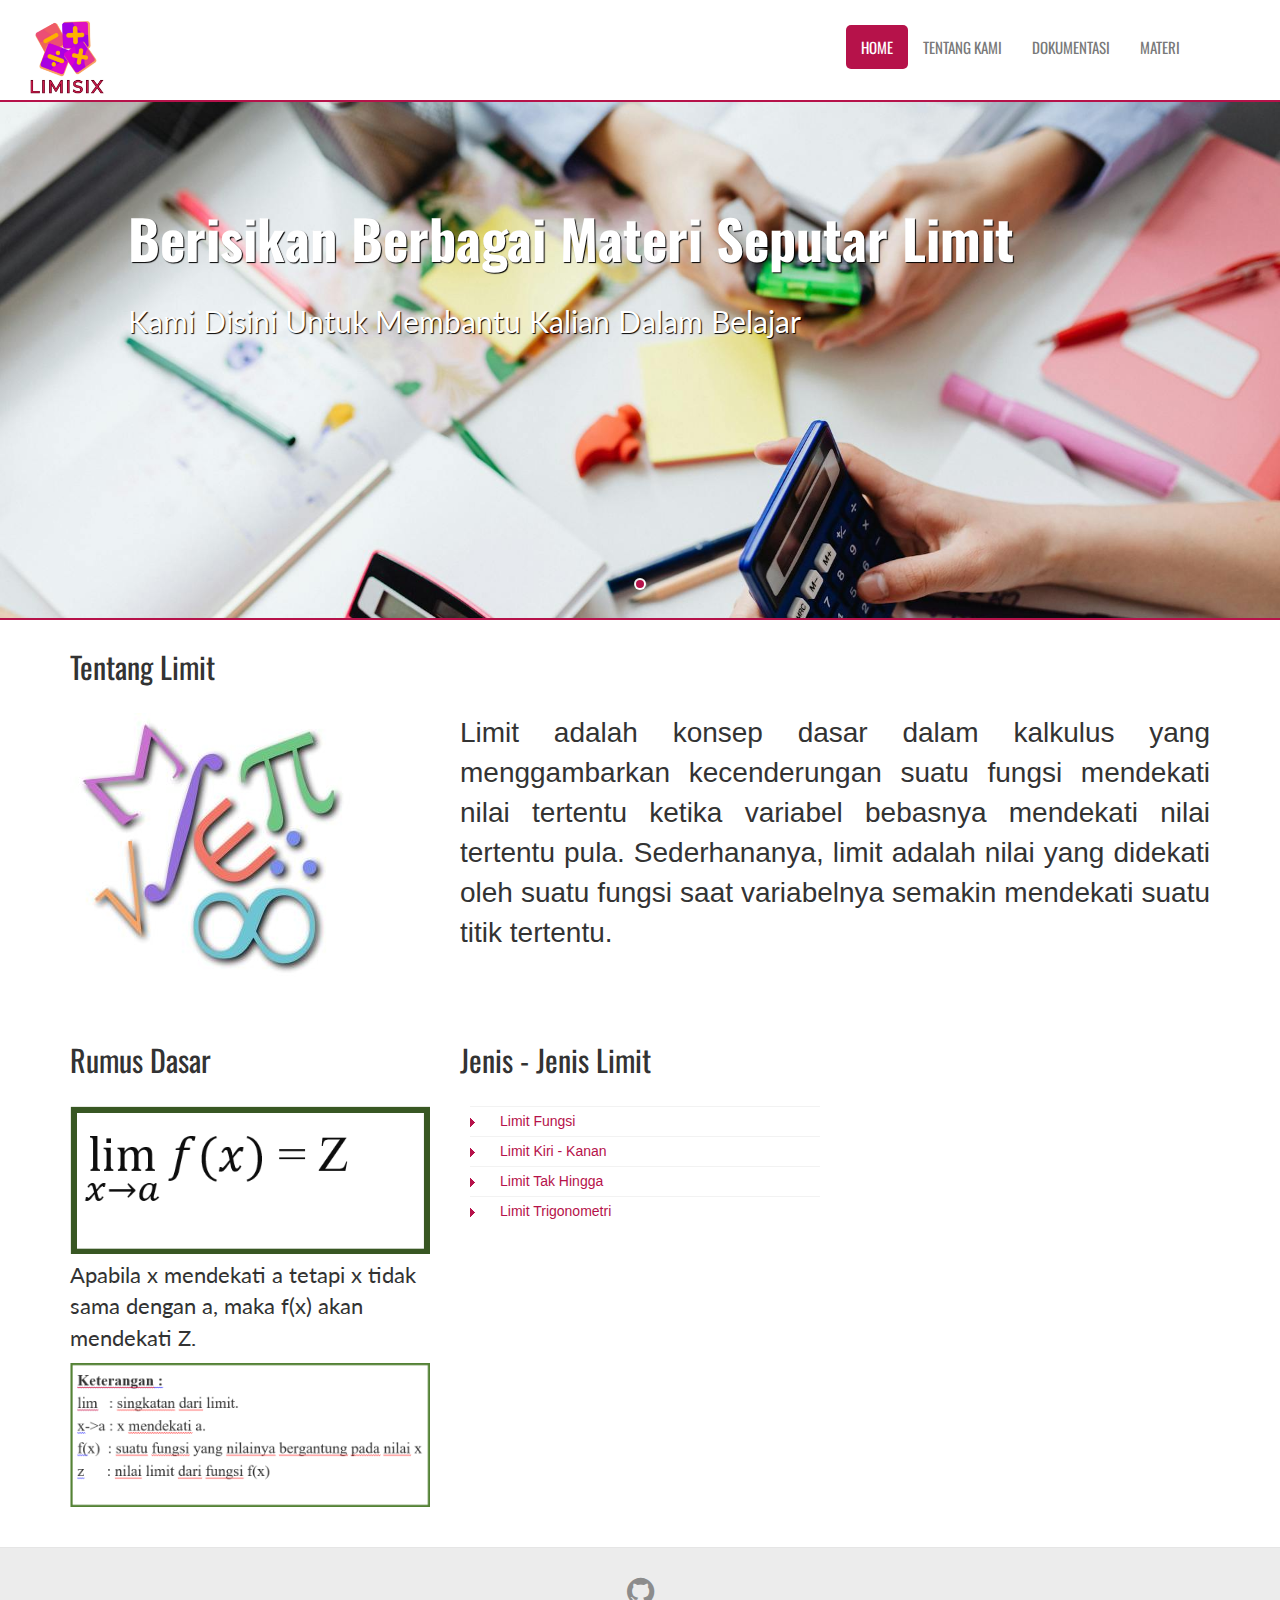
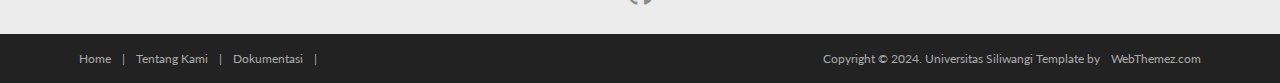
==== commit 0e8f7610: "Add files via upload" ====
--- a/index.html
+++ b/index.html
@@ -38,8 +38,8 @@
 					<li class="active"><a href="index.html">Home</a></li>
 					<li><a href="about.html">Tentang Kami</a></li>
 					<li><a href="portfolio.html">Dokumentasi</a></li>
+					<li> <a href="fees.html">Materi</a></li>
 					<li class="dropdown">
-						<a class="dropdown-toggle" data-toggle="dropdown">Materi<b class="caret"></b></a>
 						<ul class="dropdown-menu">
 							<li><a href="limitfungsi.html">Limit Fungsi</a></li>
 							<li><a href="limitkk.html">Limit Kiri-Kanan</a></li>
@@ -61,15 +61,10 @@
 			<div class="banner-content">
 				<div id="da-slider" class="da-slider">
 					<div class="da-slide">
-						<h2>Belajar Kalkulus</h2>
-						<p>Gratis tanpa dipungut biaya sepeserpun!!!</p>
+						<h2>Berisikan Berbagai Materi Seputar Limit</h2>
+						<p>Kami Disini Untuk Membantu Kalian Dalam Belajar</p>
 						<div class="da-img"></div>
 						<img src="assets/images/kalkulatortangan.jpg" alt="Gambar Slider 1" style="width: 100%; height: auto;">
-					</div>
-					<div class="da-slide">
-						<h2>Berisikan Berbagai Materi Seputar Limit</h2>
-						<p>Kami Disini Untuk Membantu Kalian Dalam Belajar!!!</p>
-						<div class="da-img"></div>
 					</div>
 					</div>
 				</div>
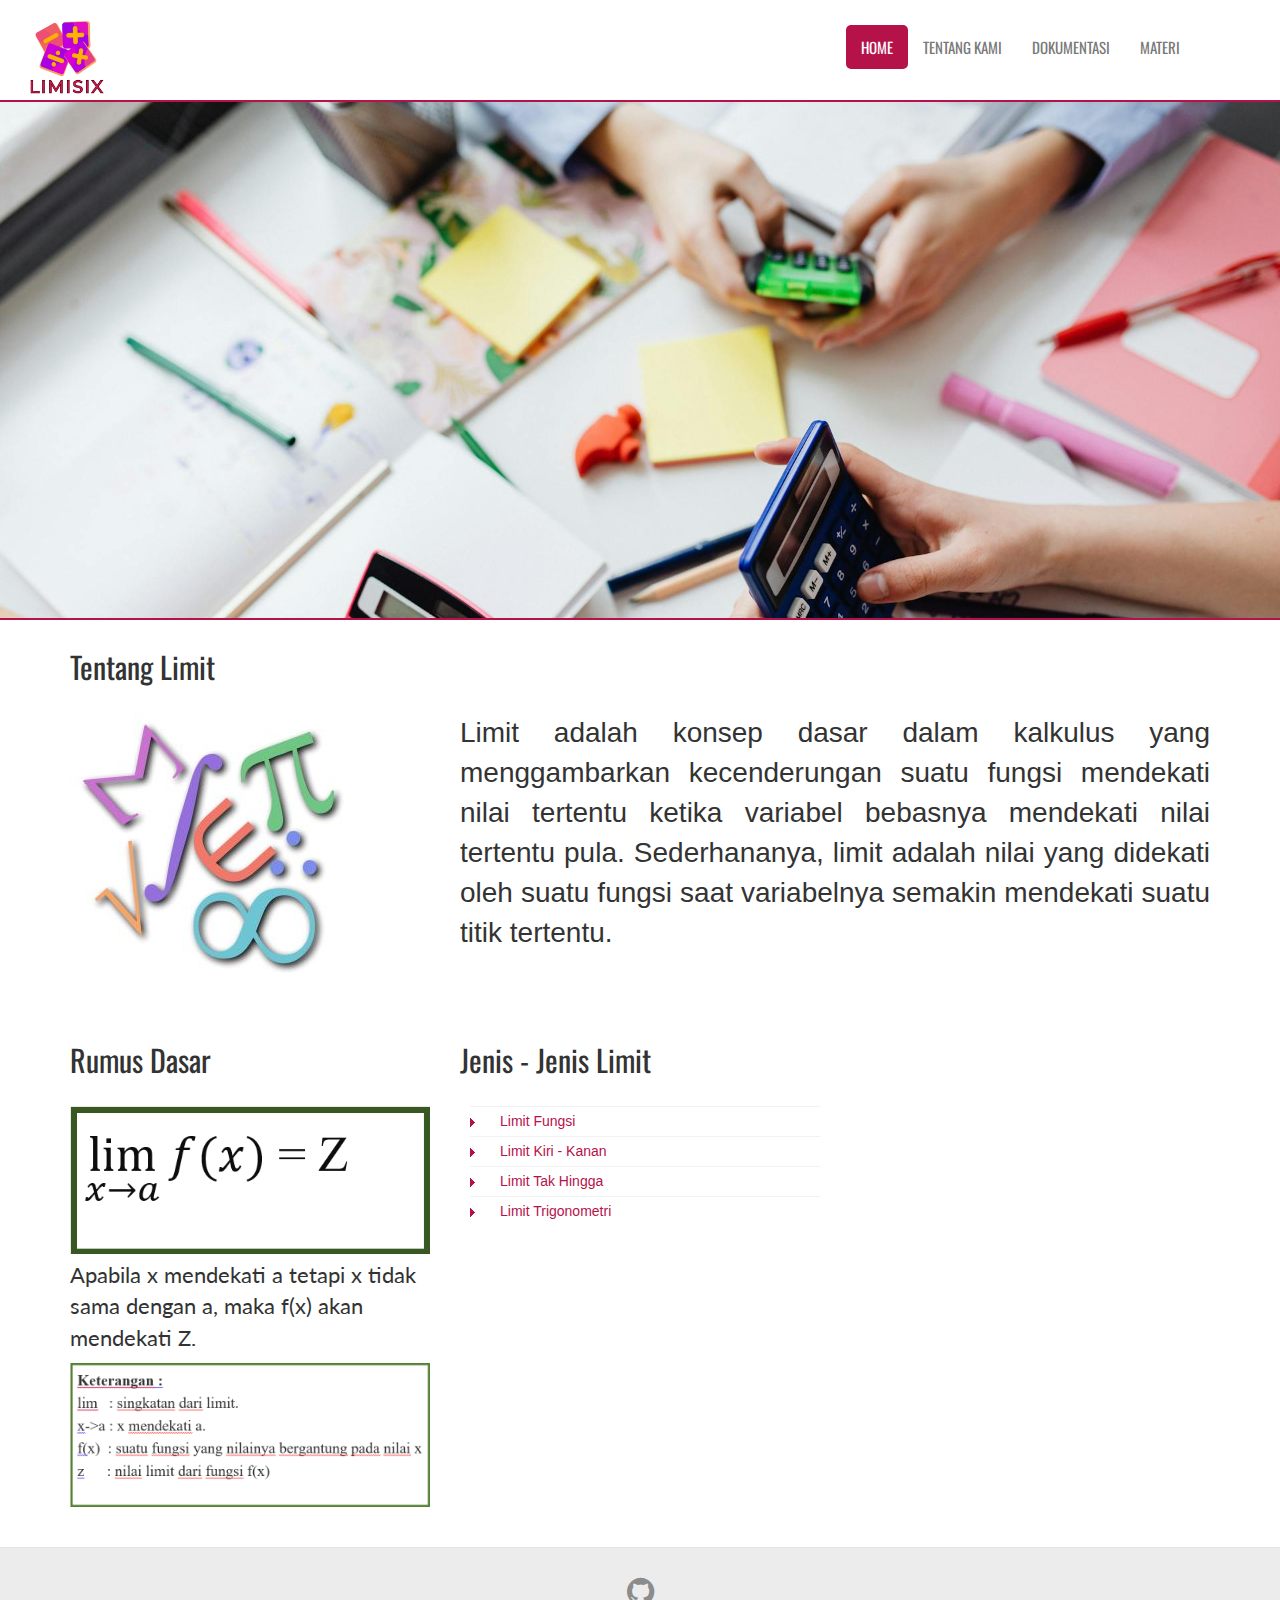
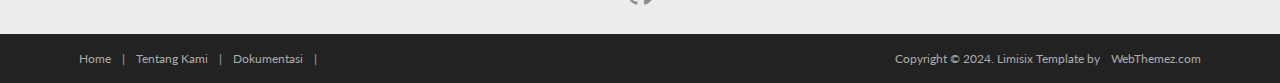
==== commit 4af9af0a: "Add files via upload" ====
--- a/index.html
+++ b/index.html
@@ -5,8 +5,8 @@
 	<meta name="viewport" content="width=device-width, initial-scale=1.0">
 	<meta name="description" content="Learn is a modern and fully responsive Template by WebThemez.">
 	<meta name="author" content="webThemez.com">
-	<title>Learn - Free Educational Responsive Web Template </title>
-	<link rel="favicon" href="assets/images/favicon.png">
+	<title>Limisix</title>
+	<link rel="icon" href="assets/images/logo2.png" sizes="64x64" type="image/png">
 	<link rel="stylesheet" media="screen" href="http://fonts.googleapis.com/css?family=Open+Sans:300,400,700">
 	<link rel="stylesheet" href="assets/css/bootstrap.min.css">
 	<link rel="stylesheet" href="assets/css/font-awesome.min.css">
@@ -59,7 +59,7 @@
 	<header id="head">
 		<div class="container">
 			<div class="banner-content">
-				<div id="da-slider" class="da-slider">
+				<div class="da-slider">
 					<div class="da-slide">
 						<h2>Berisikan Berbagai Materi Seputar Limit</h2>
 						<p>Kami Disini Untuk Membantu Kalian Dalam Belajar</p>
@@ -136,7 +136,7 @@
 					<div class="col-md-6 panel">
 						<div class="panel-body">
 							<p class="text-right">
-								Copyright &copy; 2024. Universitas Siliwangi 
+								Copyright &copy; 2024. Limisix 
 								Template by <a href="http://webthemez.com/" rel="develop">WebThemez.com</a>
 							</p>
 						</div>
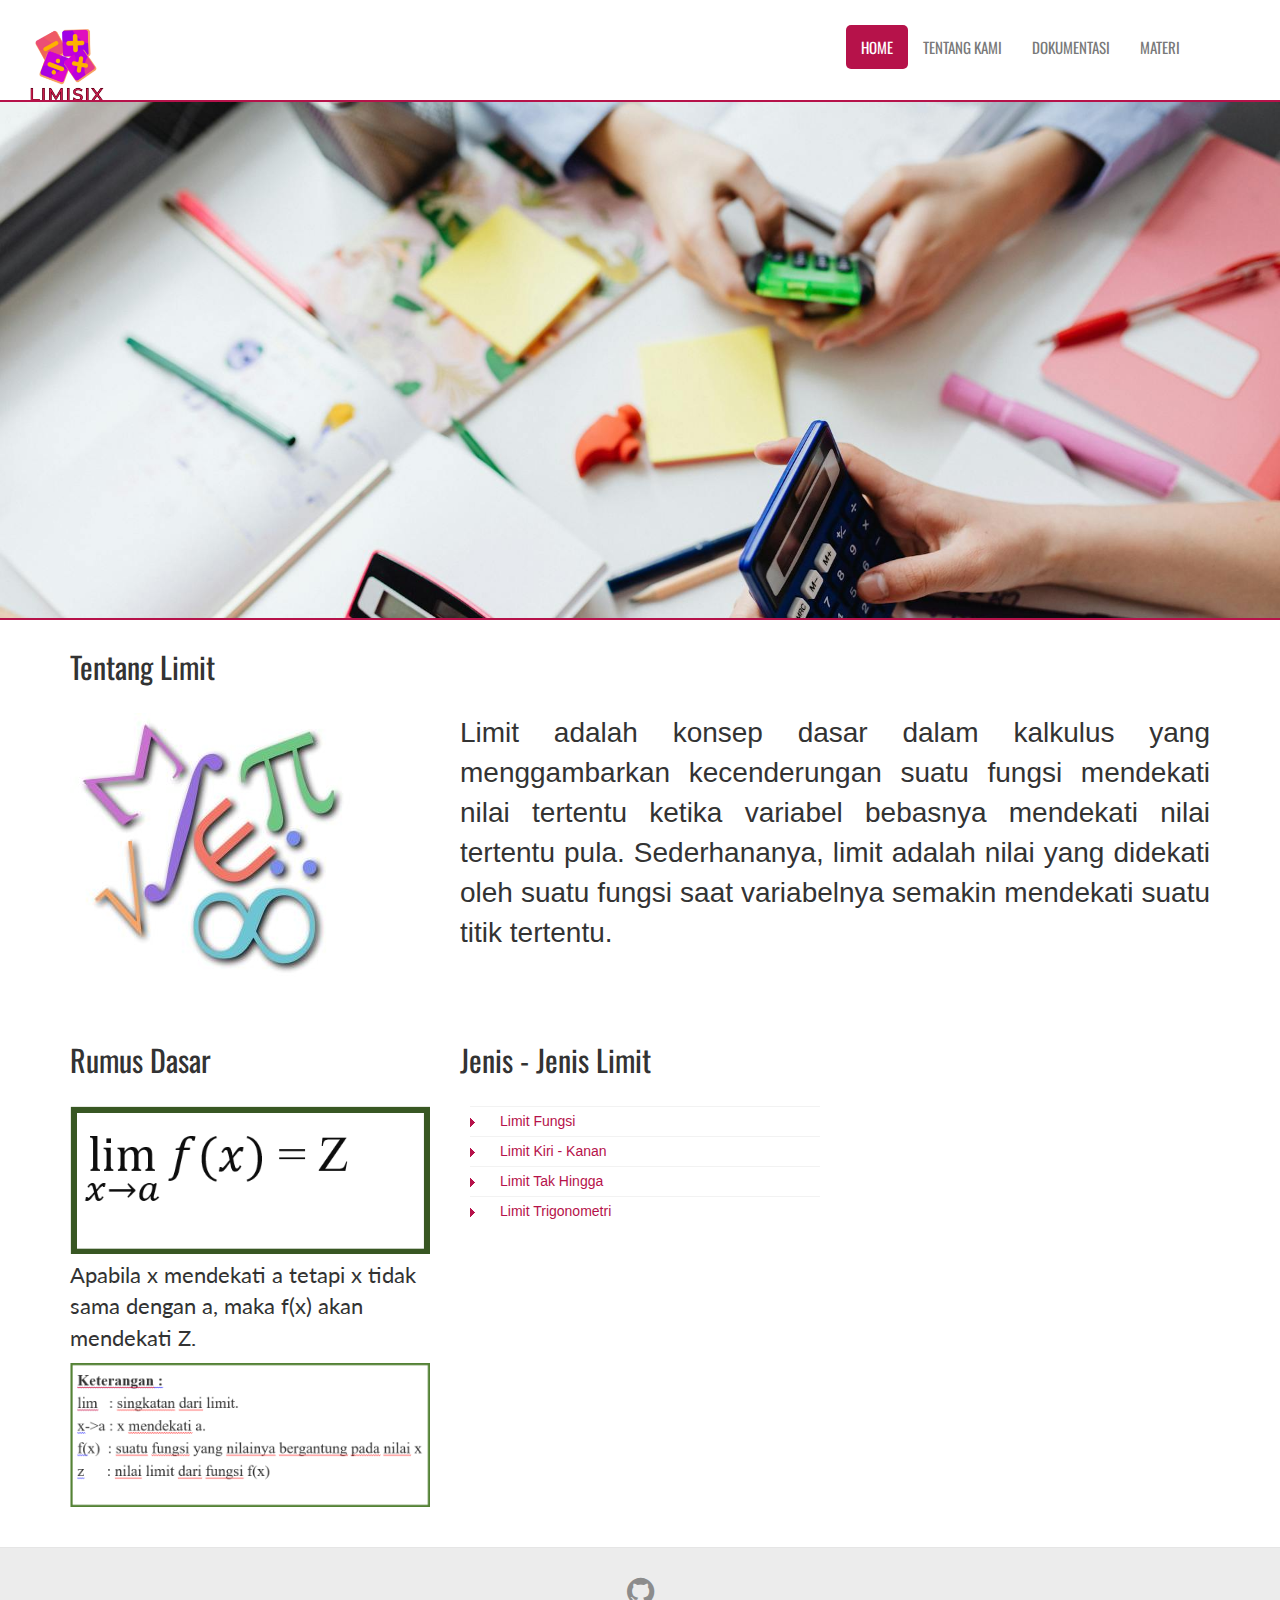
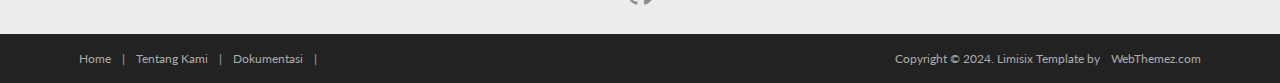
==== commit 2551e21c: "index.html" ====
--- a/index.html
+++ b/index.html
@@ -27,8 +27,12 @@
 		<div class="container">
 			<div class="navbar-header">
 				<!-- Button for smallest screens -->
-				<button type="button" class="navbar-toggle" data-toggle="collapse" data-target=".navbar-collapse"><span class="icon-bar"></span><span class="icon-bar"></span><span class="icon-bar"></span></button>
-				<a class="navbar-brand" href="index.html">
+				<button type="button" class="navbar-toggle" data-toggle="collapse" data-target=".navbar-collapse">
+	    			<span class="icon-bar"></span>
+	    			<span class="icon-bar"></span>
+	    			<span class="icon-bar"></span>
+				</button>
+
 					<img src="assets/images/logo2.png" alt="Techro HTML5 template" class="logo-small">
 				</a>
 				
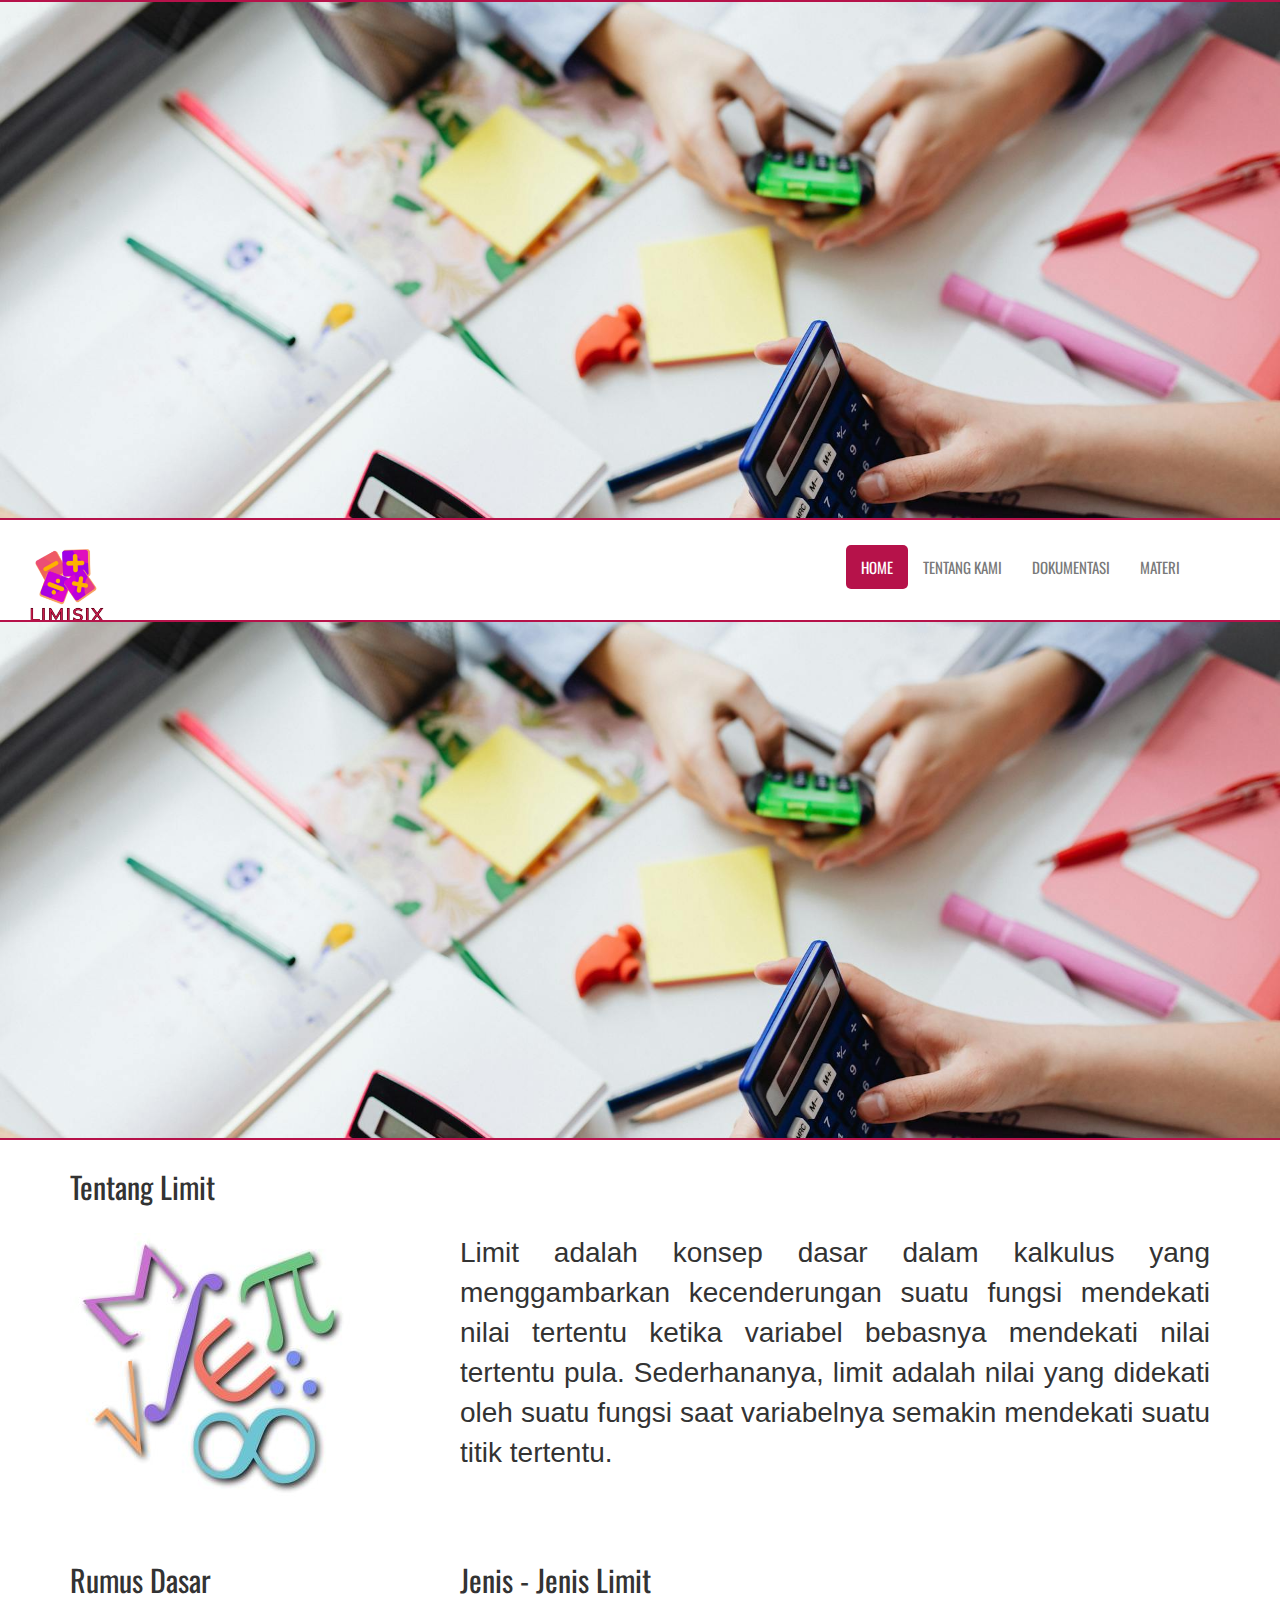
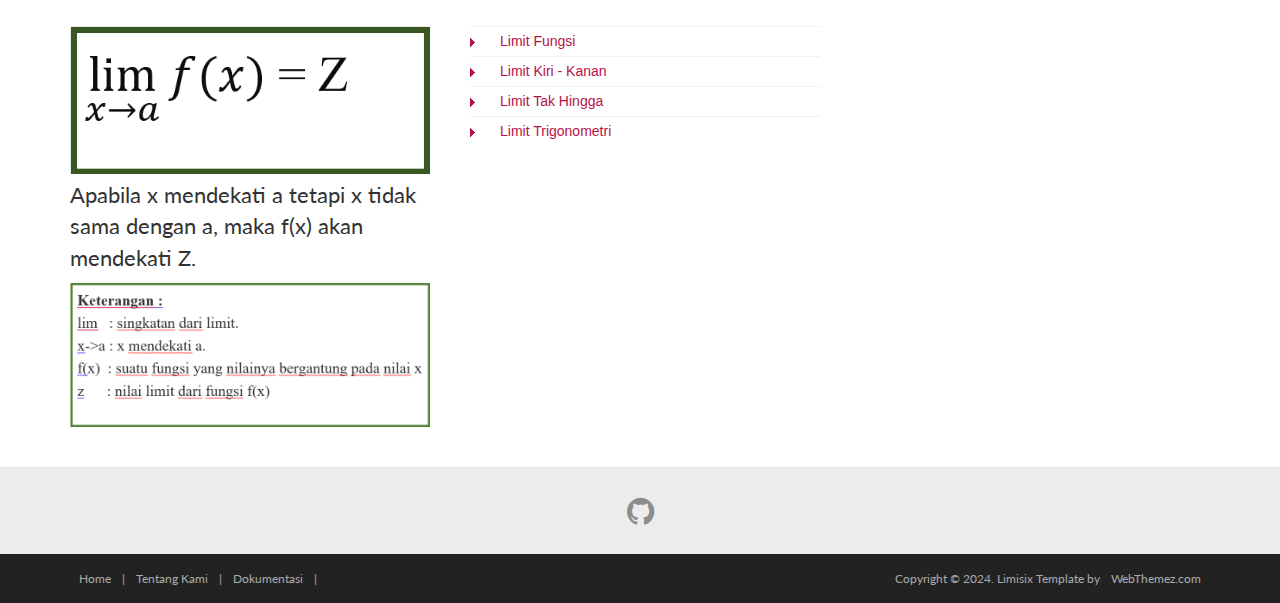
==== commit e0331a9e: "index.html" ====
--- a/index.html
+++ b/index.html
@@ -22,6 +22,25 @@
 </head>
 
 <body>
+	<header id="head">
+    <div class="container">
+        <div class="banner-content">
+            <div class="da-slider">
+                <div class="da-slide">
+                    <!-- Gambar dan Teks Overlay -->
+                    <div class="image-container">
+                        <img src="assets/images/kalkulatortangan.jpg" alt="Gambar Slider 1" style="width: 100%; height: auto;">
+                        <div class="overlay-text">
+                            <h2>Berisikan Berbagai Materi Seputar Limit</h2>
+                            <p>Kami Disini Untuk Membantu Kalian Dalam Belajar</p>
+                        </div>
+                    </div>
+                </div>
+            </div>
+        </div>
+    </div>
+</header>
+	
 	<!-- Fixed navbar -->
 	<div class="navbar navbar-inverse">
 		<div class="container">
@@ -32,10 +51,7 @@
 	    			<span class="icon-bar"></span>
 	    			<span class="icon-bar"></span>
 				</button>
-
-					<img src="assets/images/logo2.png" alt="Techro HTML5 template" class="logo-small">
-				</a>
-				
+					<img src="assets/images/logo2.png" alt="Techro HTML5 template" class="logo-small"></a>
 			</div>
 			<div class="navbar-collapse collapse">
 				<ul class="nav navbar-nav pull-right mainNav">
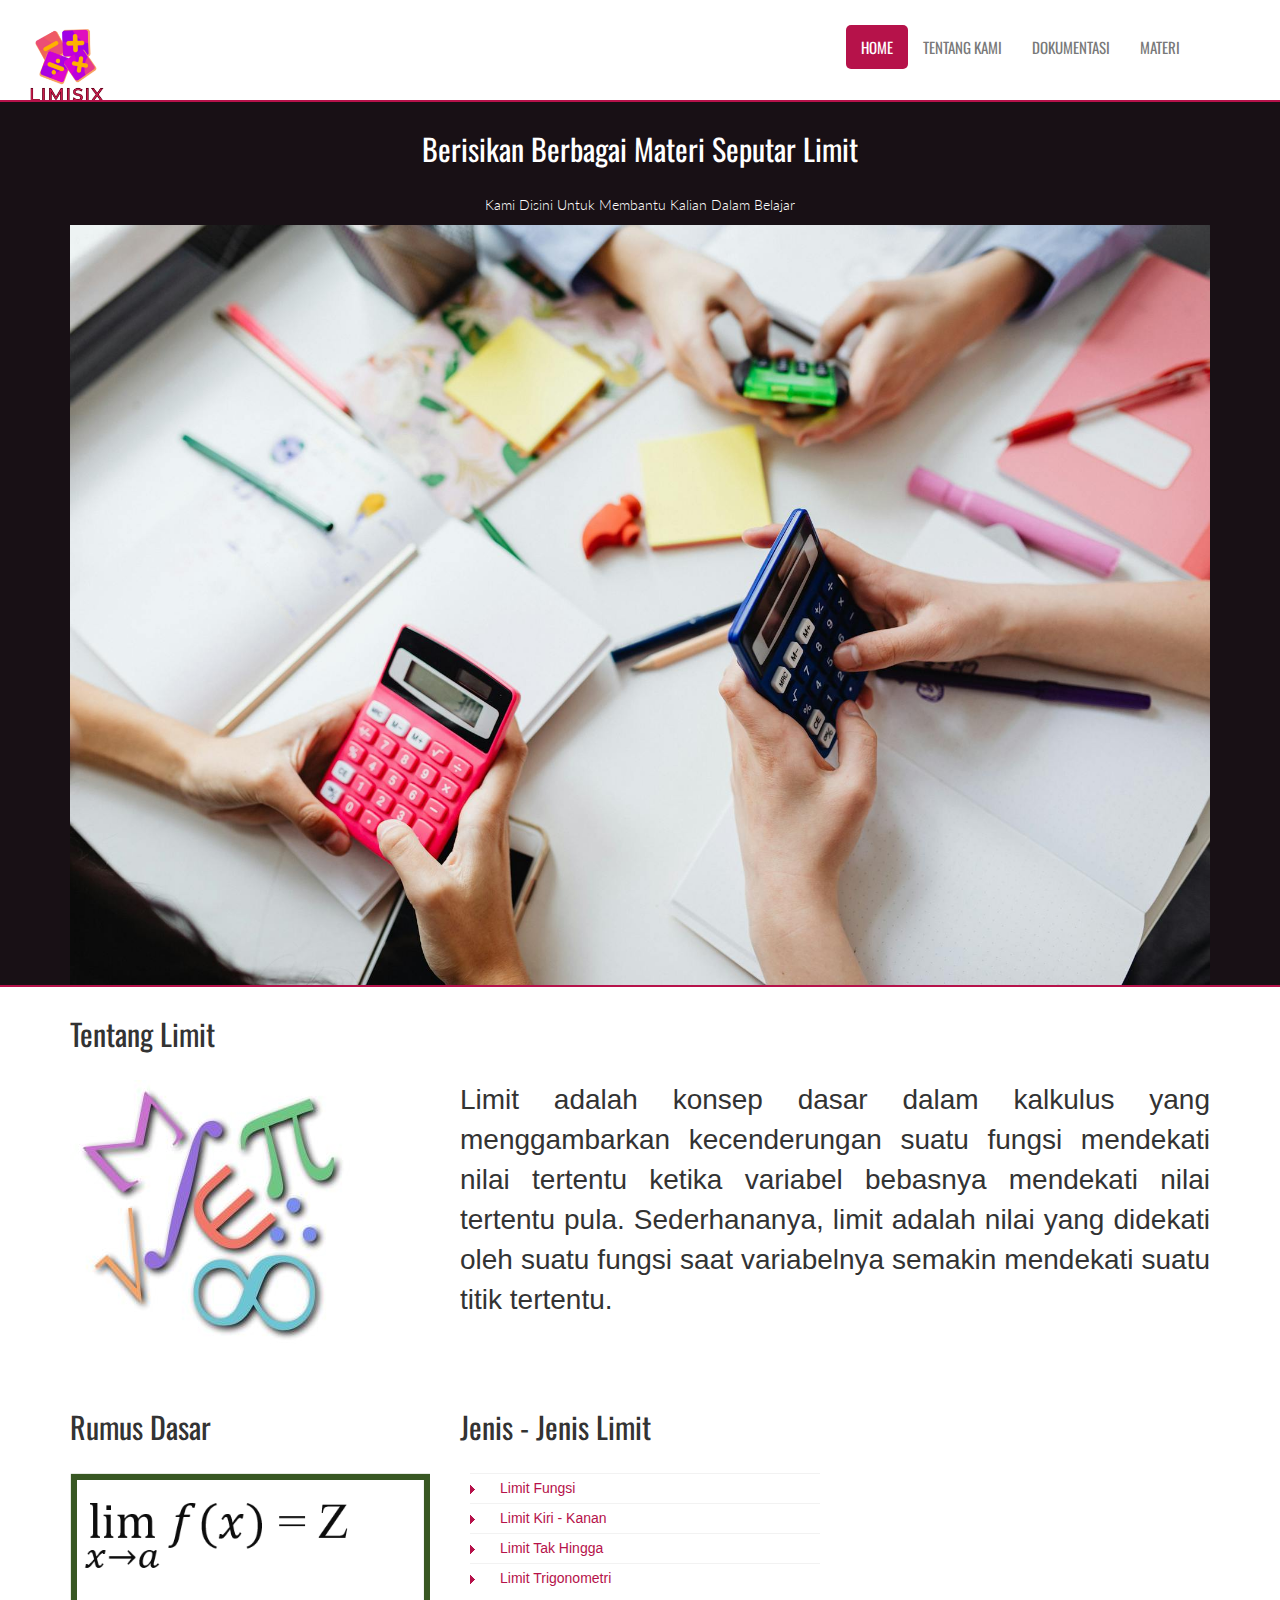
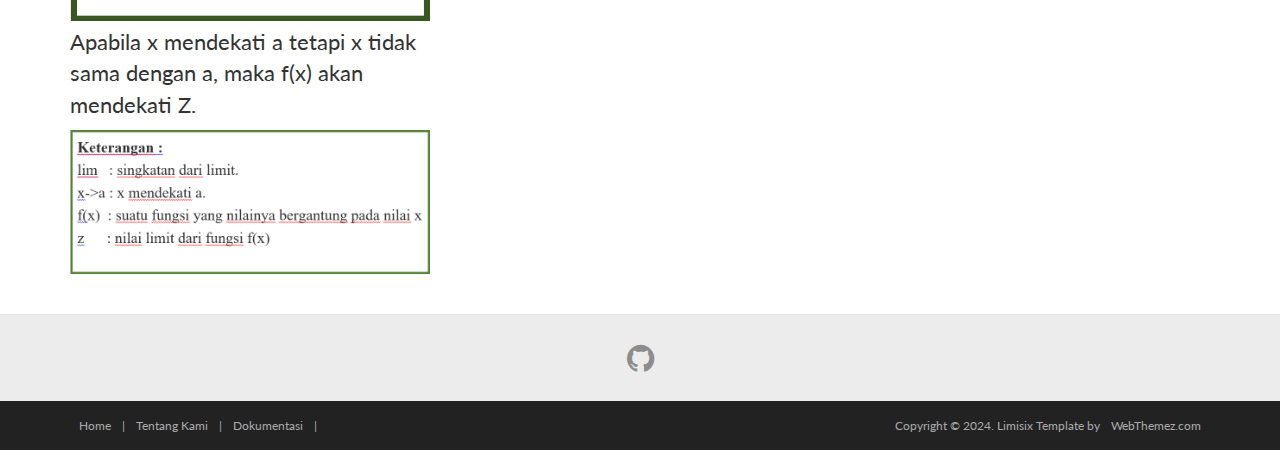
==== commit 0872bcde: "index.html" ====
--- a/index.html
+++ b/index.html
@@ -22,25 +22,6 @@
 </head>
 
 <body>
-	<header id="head">
-    <div class="container">
-        <div class="banner-content">
-            <div class="da-slider">
-                <div class="da-slide">
-                    <!-- Gambar dan Teks Overlay -->
-                    <div class="image-container">
-                        <img src="assets/images/kalkulatortangan.jpg" alt="Gambar Slider 1" style="width: 100%; height: auto;">
-                        <div class="overlay-text">
-                            <h2>Berisikan Berbagai Materi Seputar Limit</h2>
-                            <p>Kami Disini Untuk Membantu Kalian Dalam Belajar</p>
-                        </div>
-                    </div>
-                </div>
-            </div>
-        </div>
-    </div>
-</header>
-	
 	<!-- Fixed navbar -->
 	<div class="navbar navbar-inverse">
 		<div class="container">
@@ -51,8 +32,9 @@
 	    			<span class="icon-bar"></span>
 	    			<span class="icon-bar"></span>
 				</button>
-					<img src="assets/images/logo2.png" alt="Techro HTML5 template" class="logo-small"></a>
+				<img src="assets/images/logo2.png" alt="Techro HTML5 template" class="logo-small"></a>
 			</div>
+			
 			<div class="navbar-collapse collapse">
 				<ul class="nav navbar-nav pull-right mainNav">
 					<li class="active"><a href="index.html">Home</a></li>
@@ -79,11 +61,12 @@
 	<header id="head">
 		<div class="container">
 			<div class="banner-content">
-				<div class="da-slider">
-					<div class="da-slide">
-						<h2>Berisikan Berbagai Materi Seputar Limit</h2>
-						<p>Kami Disini Untuk Membantu Kalian Dalam Belajar</p>
-						<div class="da-img"></div>
+				<div class="overlay-text">
+       						 <h2>Berisikan Berbagai Materi Seputar Limit</h2>
+       						 <p>Kami Disini Untuk Membantu Kalian Dalam Belajar</p>
+   						 </div>
+				
+						 </div>
 						<img src="assets/images/kalkulatortangan.jpg" alt="Gambar Slider 1" style="width: 100%; height: auto;">
 					</div>
 					</div>
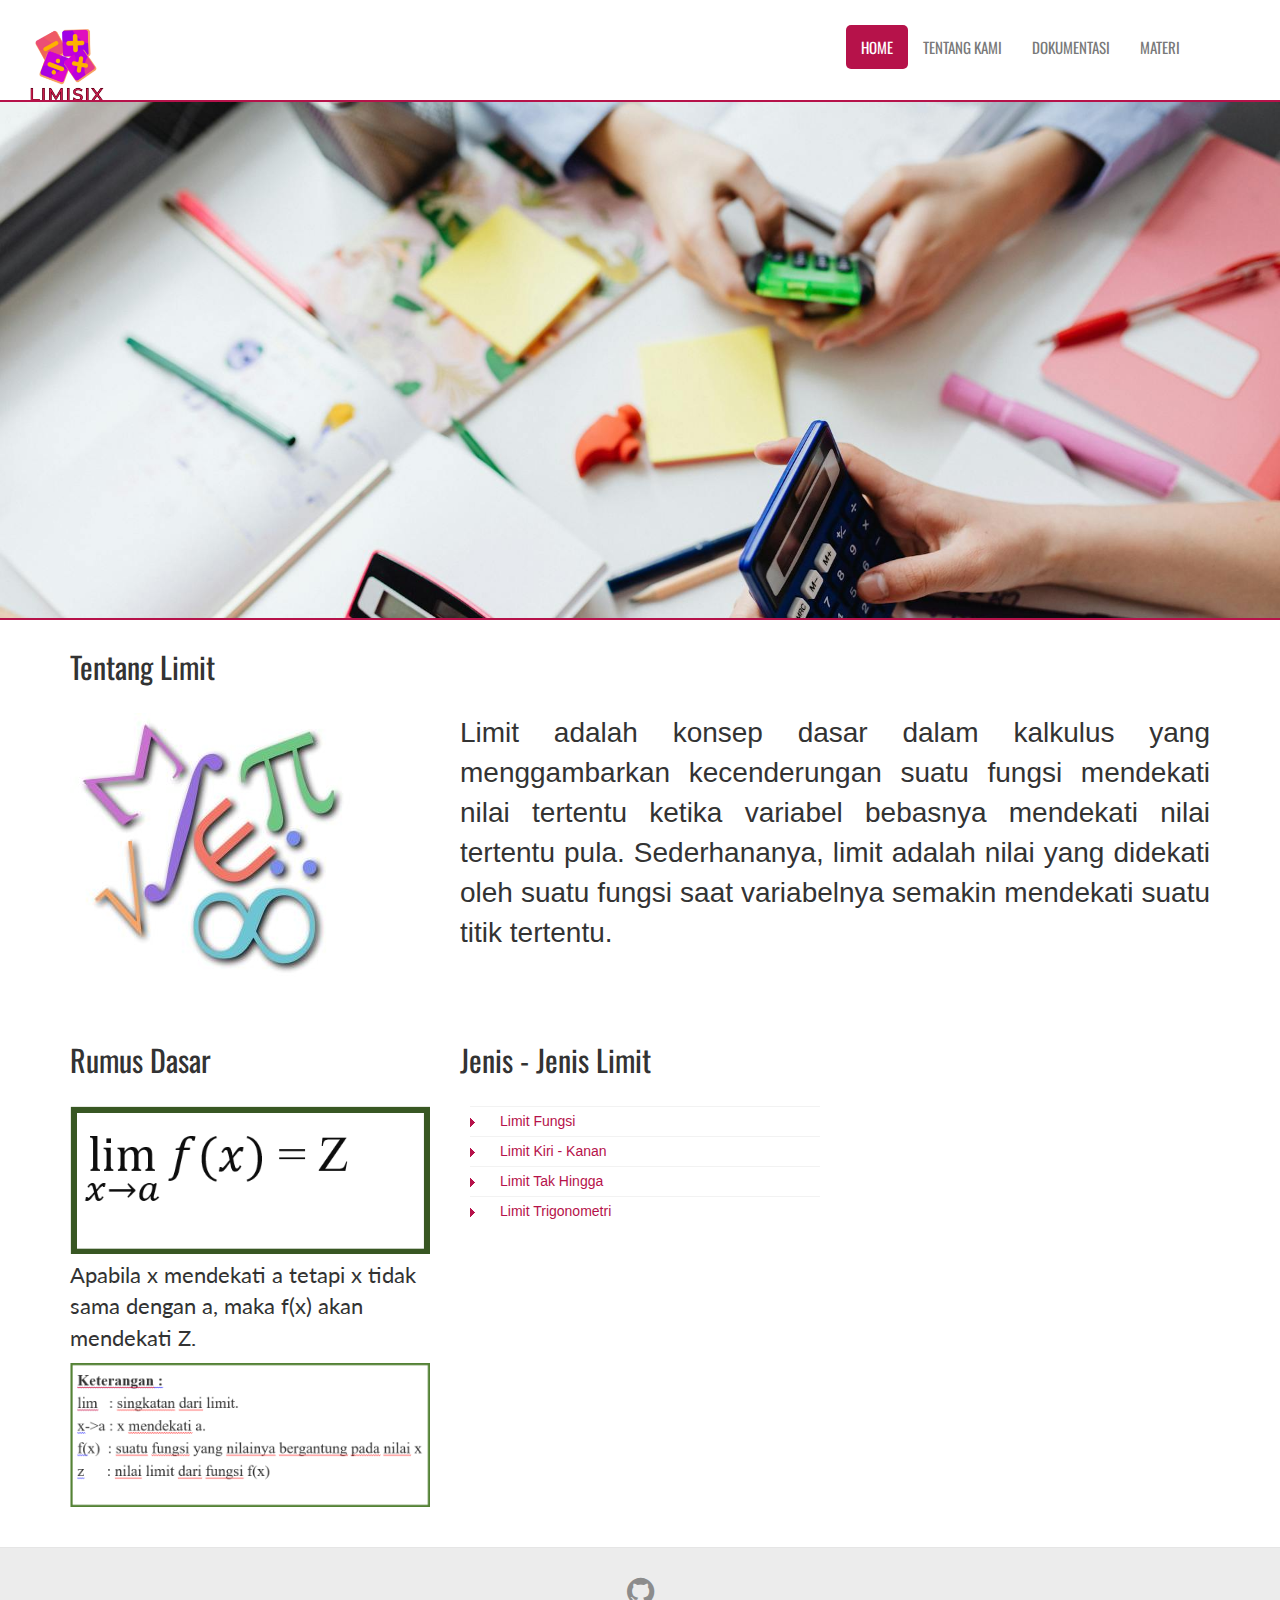
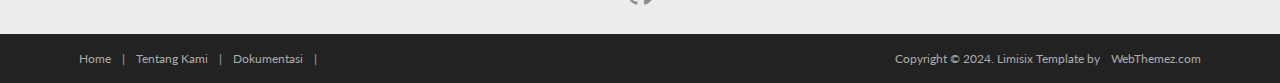
==== commit a7678b2f: "index.html" ====
--- a/index.html
+++ b/index.html
@@ -61,12 +61,11 @@
 	<header id="head">
 		<div class="container">
 			<div class="banner-content">
-				<div class="overlay-text">
-       						 <h2>Berisikan Berbagai Materi Seputar Limit</h2>
-       						 <p>Kami Disini Untuk Membantu Kalian Dalam Belajar</p>
-   						 </div>
-				
-						 </div>
+				<div class="da-slider">
+					<div class="da-slide">
+						<h2>Berisikan Berbagai Materi Seputar Limit</h2>
+						<p>Kami Disini Untuk Membantu Kalian Dalam Belajar</p>
+						<div class="da-img"></div>
 						<img src="assets/images/kalkulatortangan.jpg" alt="Gambar Slider 1" style="width: 100%; height: auto;">
 					</div>
 					</div>
